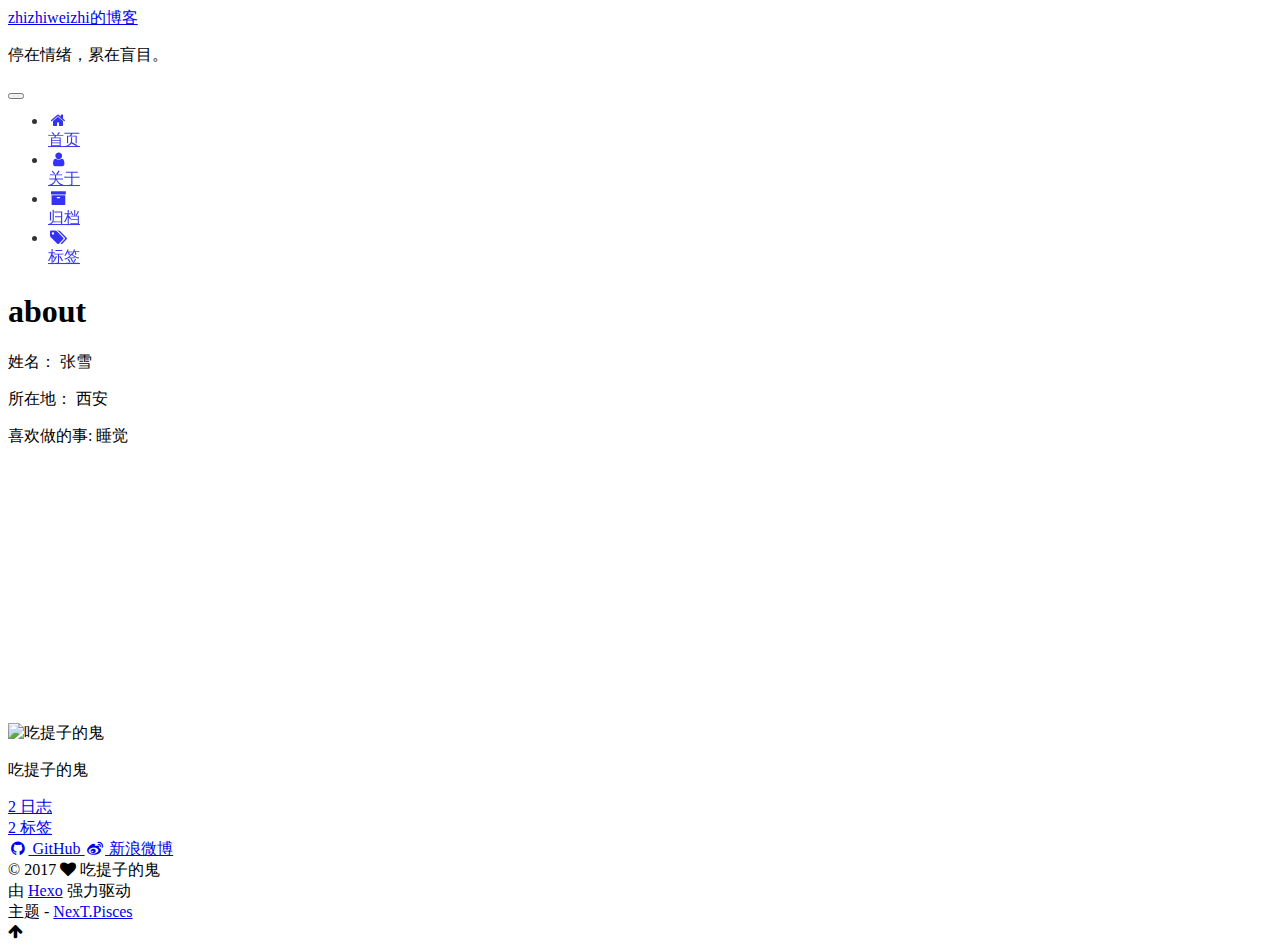
==== about/index.html @ 6535f246 "Site updated: 2017-07-16 14:58:00" ====
<!DOCTYPE html>



  


<html class="theme-next pisces use-motion" lang="zh-Hans">
<head>
  <meta charset="UTF-8"/>
<meta http-equiv="X-UA-Compatible" content="IE=edge" />
<meta name="viewport" content="width=device-width, initial-scale=1, maximum-scale=1"/>









<meta http-equiv="Cache-Control" content="no-transform" />
<meta http-equiv="Cache-Control" content="no-siteapp" />















  
  
  <link href="/lib/fancybox/source/jquery.fancybox.css?v=2.1.5" rel="stylesheet" type="text/css" />




  
  
  
  

  
    
    
  

  

  

  

  

  
    
    
    <link href="//fonts.googleapis.com/css?family=Lato:300,300italic,400,400italic,700,700italic&subset=latin,latin-ext" rel="stylesheet" type="text/css">
  






<link href="/lib/font-awesome/css/font-awesome.min.css?v=4.6.2" rel="stylesheet" type="text/css" />

<link href="/css/main.css?v=5.1.1" rel="stylesheet" type="text/css" />


  <meta name="keywords" content="Hexo, NexT" />








  <link rel="shortcut icon" type="image/x-icon" href="/favicon.ico?v=5.1.1" />






<meta name="description" content="姓名： 张雪  所在地： 西安  喜欢做的事: 睡觉">
<meta property="og:type" content="website">
<meta property="og:title" content="about">
<meta property="og:url" content="http://zhizhiweizhi.github.io/about/index.html">
<meta property="og:site_name" content="zhizhiweizhi的博客">
<meta property="og:description" content="姓名： 张雪  所在地： 西安  喜欢做的事: 睡觉">
<meta property="og:updated_time" content="2017-07-16T06:54:07.598Z">
<meta name="twitter:card" content="summary">
<meta name="twitter:title" content="about">
<meta name="twitter:description" content="姓名： 张雪  所在地： 西安  喜欢做的事: 睡觉">



<script type="text/javascript" id="hexo.configurations">
  var NexT = window.NexT || {};
  var CONFIG = {
    root: '/',
    scheme: 'Pisces',
    sidebar: {"position":"left","display":"post","offset":12,"offset_float":0,"b2t":false,"scrollpercent":false,"onmobile":false},
    fancybox: true,
    motion: true,
    duoshuo: {
      userId: '0',
      author: '博主'
    },
    algolia: {
      applicationID: '',
      apiKey: '',
      indexName: '',
      hits: {"per_page":10},
      labels: {"input_placeholder":"Search for Posts","hits_empty":"We didn't find any results for the search: ${query}","hits_stats":"${hits} results found in ${time} ms"}
    }
  };
</script>



  <link rel="canonical" href="http://zhizhiweizhi.github.io/about/"/>





  <title>about | zhizhiweizhi的博客</title>
  














</head>

<body itemscope itemtype="http://schema.org/WebPage" lang="zh-Hans">

  
  
    
  

  <div class="container sidebar-position-left page-post-detail ">
    <div class="headband"></div>

    <header id="header" class="header" itemscope itemtype="http://schema.org/WPHeader">
      <div class="header-inner"><div class="site-brand-wrapper">
  <div class="site-meta ">
    

    <div class="custom-logo-site-title">
      <a href="/"  class="brand" rel="start">
        <span class="logo-line-before"><i></i></span>
        <span class="site-title">zhizhiweizhi的博客</span>
        <span class="logo-line-after"><i></i></span>
      </a>
    </div>
      
        <p class="site-subtitle">停在情绪，累在盲目。</p>
      
  </div>

  <div class="site-nav-toggle">
    <button>
      <span class="btn-bar"></span>
      <span class="btn-bar"></span>
      <span class="btn-bar"></span>
    </button>
  </div>
</div>

<nav class="site-nav">
  

  
    <ul id="menu" class="menu">
      
        
        <li class="menu-item menu-item-home">
          <a href="/" rel="section">
            
              <i class="menu-item-icon fa fa-fw fa-home"></i> <br />
            
            首页
          </a>
        </li>
      
        
        <li class="menu-item menu-item-about">
          <a href="/about/" rel="section">
            
              <i class="menu-item-icon fa fa-fw fa-user"></i> <br />
            
            关于
          </a>
        </li>
      
        
        <li class="menu-item menu-item-archives">
          <a href="/archives/" rel="section">
            
              <i class="menu-item-icon fa fa-fw fa-archive"></i> <br />
            
            归档
          </a>
        </li>
      
        
        <li class="menu-item menu-item-tags">
          <a href="/tags/" rel="section">
            
              <i class="menu-item-icon fa fa-fw fa-tags"></i> <br />
            
            标签
          </a>
        </li>
      

      
    </ul>
  

  
</nav>



 </div>
    </header>

    <main id="main" class="main">
      <div class="main-inner">
        <div class="content-wrap">
          <div id="content" class="content">
            

  <div id="posts" class="posts-expand">
  <header class="post-header">

	<h1 class="post-title" itemprop="name headline">about</h1>



</header>

    
    
      <p> 姓名： 张雪</p>
<p> 所在地： 西安</p>
<p> 喜欢做的事: 睡觉</p>

    
  </div>


          </div>
          


          

        </div>
        
          
  
  <div class="sidebar-toggle">
    <div class="sidebar-toggle-line-wrap">
      <span class="sidebar-toggle-line sidebar-toggle-line-first"></span>
      <span class="sidebar-toggle-line sidebar-toggle-line-middle"></span>
      <span class="sidebar-toggle-line sidebar-toggle-line-last"></span>
    </div>
  </div>

  <aside id="sidebar" class="sidebar">
    
    <div class="sidebar-inner">

      

      

      <section class="site-overview sidebar-panel sidebar-panel-active">
        <div class="site-author motion-element" itemprop="author" itemscope itemtype="http://schema.org/Person">
          <img class="site-author-image" itemprop="image"
               src="http://jiangsu.china.com.cn/uploadfile/2017/0206/1486344115921124.jpg"
               alt="吃提子的鬼" />
          <p class="site-author-name" itemprop="name">吃提子的鬼</p>
           
              <p class="site-description motion-element" itemprop="description"></p>
          
        </div>
        <nav class="site-state motion-element">

          
            <div class="site-state-item site-state-posts">
              <a href="/archives/">
                <span class="site-state-item-count">2</span>
                <span class="site-state-item-name">日志</span>
              </a>
            </div>
          

          

          
            
            
            <div class="site-state-item site-state-tags">
              <a href="/categories/index.html">
                <span class="site-state-item-count">2</span>
                <span class="site-state-item-name">标签</span>
              </a>
            </div>
          

        </nav>

        

        <div class="links-of-author motion-element">
          
            
              <span class="links-of-author-item">
                <a href="https://github.com/zhizhiweizhi" target="_blank" title="GitHub">
                  
                    <i class="fa fa-fw fa-github"></i>
                  
                  GitHub
                </a>
              </span>
            
              <span class="links-of-author-item">
                <a href="http://weibo.com/5809695927" target="_blank" title="新浪微博">
                  
                    <i class="fa fa-fw fa-weibo"></i>
                  
                  新浪微博
                </a>
              </span>
            
          
        </div>

        
        

        
        

        


      </section>

      

      

    </div>
  </aside>


        
      </div>
    </main>

    <footer id="footer" class="footer">
      <div class="footer-inner">
        <div class="copyright" >
  
  &copy; 
  <span itemprop="copyrightYear">2017</span>
  <span class="with-love">
    <i class="fa fa-heart"></i>
  </span>
  <span class="author" itemprop="copyrightHolder">吃提子的鬼</span>
</div>


<div class="powered-by">
  由 <a class="theme-link" href="https://hexo.io">Hexo</a> 强力驱动
</div>

<div class="theme-info">
  主题 -
  <a class="theme-link" href="https://github.com/iissnan/hexo-theme-next">
    NexT.Pisces
  </a>
</div>


        

        
      </div>
    </footer>

    
      <div class="back-to-top">
        <i class="fa fa-arrow-up"></i>
        
      </div>
    

  </div>

  

<script type="text/javascript">
  if (Object.prototype.toString.call(window.Promise) !== '[object Function]') {
    window.Promise = null;
  }
</script>









  












  
  <script type="text/javascript" src="/lib/jquery/index.js?v=2.1.3"></script>

  
  <script type="text/javascript" src="/lib/fastclick/lib/fastclick.min.js?v=1.0.6"></script>

  
  <script type="text/javascript" src="/lib/jquery_lazyload/jquery.lazyload.js?v=1.9.7"></script>

  
  <script type="text/javascript" src="/lib/velocity/velocity.min.js?v=1.2.1"></script>

  
  <script type="text/javascript" src="/lib/velocity/velocity.ui.min.js?v=1.2.1"></script>

  
  <script type="text/javascript" src="/lib/fancybox/source/jquery.fancybox.pack.js?v=2.1.5"></script>


  


  <script type="text/javascript" src="/js/src/utils.js?v=5.1.1"></script>

  <script type="text/javascript" src="/js/src/motion.js?v=5.1.1"></script>



  
  


  <script type="text/javascript" src="/js/src/affix.js?v=5.1.1"></script>

  <script type="text/javascript" src="/js/src/schemes/pisces.js?v=5.1.1"></script>



  
    <script type="text/javascript" src="/js/src/scrollspy.js?v=5.1.1"></script>
<script type="text/javascript" src="/js/src/post-details.js?v=5.1.1"></script>

  

  


  <script type="text/javascript" src="/js/src/bootstrap.js?v=5.1.1"></script>



  


  




	





  





  






  





  

  

  

  

  

  

</body>
</html>
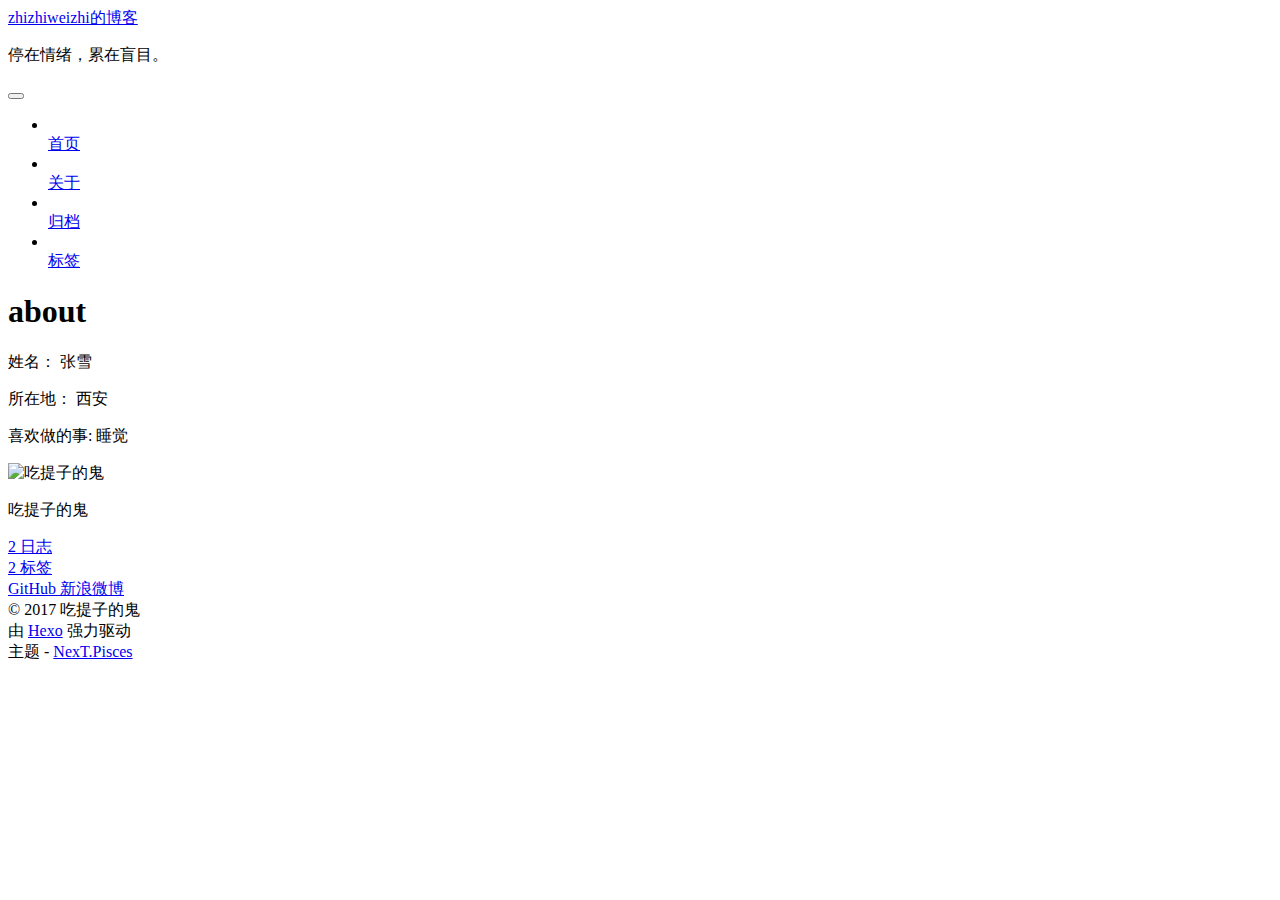
==== commit 0108696b: "Site updated: 2017-07-16 15:11:56" ====
--- a/about/index.html
+++ b/about/index.html
@@ -38,7 +38,7 @@
 
   
   
-  <link href="/lib/fancybox/source/jquery.fancybox.css?v=2.1.5" rel="stylesheet" type="text/css" />
+  <link href="/blog/lib/fancybox/source/jquery.fancybox.css?v=2.1.5" rel="stylesheet" type="text/css" />
 
 
 
@@ -72,9 +72,9 @@
 
 
 
-<link href="/lib/font-awesome/css/font-awesome.min.css?v=4.6.2" rel="stylesheet" type="text/css" />
-
-<link href="/css/main.css?v=5.1.1" rel="stylesheet" type="text/css" />
+<link href="/blog/lib/font-awesome/css/font-awesome.min.css?v=4.6.2" rel="stylesheet" type="text/css" />
+
+<link href="/blog/css/main.css?v=5.1.1" rel="stylesheet" type="text/css" />
 
 
   <meta name="keywords" content="Hexo, NexT" />
@@ -86,7 +86,7 @@
 
 
 
-  <link rel="shortcut icon" type="image/x-icon" href="/favicon.ico?v=5.1.1" />
+  <link rel="shortcut icon" type="image/x-icon" href="/blog/favicon.ico?v=5.1.1" />
 
 
 
@@ -109,7 +109,7 @@
 <script type="text/javascript" id="hexo.configurations">
   var NexT = window.NexT || {};
   var CONFIG = {
-    root: '/',
+    root: '/blog/',
     scheme: 'Pisces',
     sidebar: {"position":"left","display":"post","offset":12,"offset_float":0,"b2t":false,"scrollpercent":false,"onmobile":false},
     fancybox: true,
@@ -170,7 +170,7 @@
     
 
     <div class="custom-logo-site-title">
-      <a href="/"  class="brand" rel="start">
+      <a href="/blog/"  class="brand" rel="start">
         <span class="logo-line-before"><i></i></span>
         <span class="site-title">zhizhiweizhi的博客</span>
         <span class="logo-line-after"><i></i></span>
@@ -198,7 +198,7 @@
       
         
         <li class="menu-item menu-item-home">
-          <a href="/" rel="section">
+          <a href="/blog/" rel="section">
             
               <i class="menu-item-icon fa fa-fw fa-home"></i> <br />
             
@@ -208,7 +208,7 @@
       
         
         <li class="menu-item menu-item-about">
-          <a href="/about/" rel="section">
+          <a href="/blog/about/" rel="section">
             
               <i class="menu-item-icon fa fa-fw fa-user"></i> <br />
             
@@ -218,7 +218,7 @@
       
         
         <li class="menu-item menu-item-archives">
-          <a href="/archives/" rel="section">
+          <a href="/blog/archives/" rel="section">
             
               <i class="menu-item-icon fa fa-fw fa-archive"></i> <br />
             
@@ -228,7 +228,7 @@
       
         
         <li class="menu-item menu-item-tags">
-          <a href="/tags/" rel="section">
+          <a href="/blog/tags/" rel="section">
             
               <i class="menu-item-icon fa fa-fw fa-tags"></i> <br />
             
@@ -314,7 +314,7 @@
 
           
             <div class="site-state-item site-state-posts">
-              <a href="/archives/">
+              <a href="/blog/archives/">
                 <span class="site-state-item-count">2</span>
                 <span class="site-state-item-name">日志</span>
               </a>
@@ -327,7 +327,7 @@
             
             
             <div class="site-state-item site-state-tags">
-              <a href="/categories/index.html">
+              <a href="/blog/categories/index.html">
                 <span class="site-state-item-count">2</span>
                 <span class="site-state-item-name">标签</span>
               </a>
@@ -455,53 +455,53 @@
 
 
   
-  <script type="text/javascript" src="/lib/jquery/index.js?v=2.1.3"></script>
-
-  
-  <script type="text/javascript" src="/lib/fastclick/lib/fastclick.min.js?v=1.0.6"></script>
-
-  
-  <script type="text/javascript" src="/lib/jquery_lazyload/jquery.lazyload.js?v=1.9.7"></script>
-
-  
-  <script type="text/javascript" src="/lib/velocity/velocity.min.js?v=1.2.1"></script>
-
-  
-  <script type="text/javascript" src="/lib/velocity/velocity.ui.min.js?v=1.2.1"></script>
-
-  
-  <script type="text/javascript" src="/lib/fancybox/source/jquery.fancybox.pack.js?v=2.1.5"></script>
-
-
-  
-
-
-  <script type="text/javascript" src="/js/src/utils.js?v=5.1.1"></script>
-
-  <script type="text/javascript" src="/js/src/motion.js?v=5.1.1"></script>
-
-
-
-  
-  
-
-
-  <script type="text/javascript" src="/js/src/affix.js?v=5.1.1"></script>
-
-  <script type="text/javascript" src="/js/src/schemes/pisces.js?v=5.1.1"></script>
-
-
-
-  
-    <script type="text/javascript" src="/js/src/scrollspy.js?v=5.1.1"></script>
-<script type="text/javascript" src="/js/src/post-details.js?v=5.1.1"></script>
-
-  
-
-  
-
-
-  <script type="text/javascript" src="/js/src/bootstrap.js?v=5.1.1"></script>
+  <script type="text/javascript" src="/blog/lib/jquery/index.js?v=2.1.3"></script>
+
+  
+  <script type="text/javascript" src="/blog/lib/fastclick/lib/fastclick.min.js?v=1.0.6"></script>
+
+  
+  <script type="text/javascript" src="/blog/lib/jquery_lazyload/jquery.lazyload.js?v=1.9.7"></script>
+
+  
+  <script type="text/javascript" src="/blog/lib/velocity/velocity.min.js?v=1.2.1"></script>
+
+  
+  <script type="text/javascript" src="/blog/lib/velocity/velocity.ui.min.js?v=1.2.1"></script>
+
+  
+  <script type="text/javascript" src="/blog/lib/fancybox/source/jquery.fancybox.pack.js?v=2.1.5"></script>
+
+
+  
+
+
+  <script type="text/javascript" src="/blog/js/src/utils.js?v=5.1.1"></script>
+
+  <script type="text/javascript" src="/blog/js/src/motion.js?v=5.1.1"></script>
+
+
+
+  
+  
+
+
+  <script type="text/javascript" src="/blog/js/src/affix.js?v=5.1.1"></script>
+
+  <script type="text/javascript" src="/blog/js/src/schemes/pisces.js?v=5.1.1"></script>
+
+
+
+  
+    <script type="text/javascript" src="/blog/js/src/scrollspy.js?v=5.1.1"></script>
+<script type="text/javascript" src="/blog/js/src/post-details.js?v=5.1.1"></script>
+
+  
+
+  
+
+
+  <script type="text/javascript" src="/blog/js/src/bootstrap.js?v=5.1.1"></script>
 
 
 
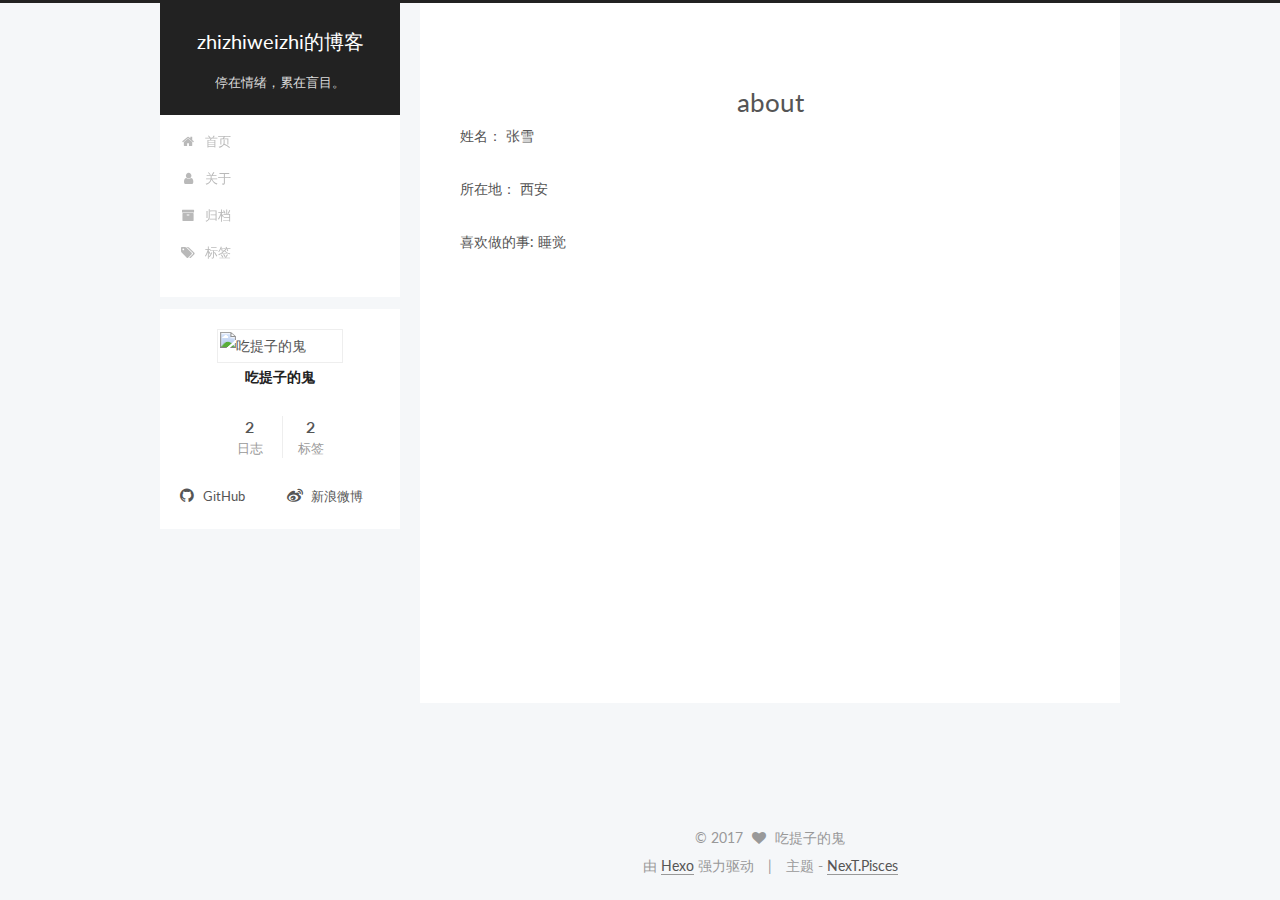
==== commit 4e3d0f28: "Site updated: 2017-07-16 17:15:08" ====
--- a/about/index.html
+++ b/about/index.html
@@ -38,7 +38,7 @@
 
   
   
-  <link href="/blog/lib/fancybox/source/jquery.fancybox.css?v=2.1.5" rel="stylesheet" type="text/css" />
+  <link href="/lib/fancybox/source/jquery.fancybox.css?v=2.1.5" rel="stylesheet" type="text/css" />
 
 
 
@@ -72,9 +72,9 @@
 
 
 
-<link href="/blog/lib/font-awesome/css/font-awesome.min.css?v=4.6.2" rel="stylesheet" type="text/css" />
-
-<link href="/blog/css/main.css?v=5.1.1" rel="stylesheet" type="text/css" />
+<link href="/lib/font-awesome/css/font-awesome.min.css?v=4.6.2" rel="stylesheet" type="text/css" />
+
+<link href="/css/main.css?v=5.1.1" rel="stylesheet" type="text/css" />
 
 
   <meta name="keywords" content="Hexo, NexT" />
@@ -86,7 +86,7 @@
 
 
 
-  <link rel="shortcut icon" type="image/x-icon" href="/blog/favicon.ico?v=5.1.1" />
+  <link rel="shortcut icon" type="image/x-icon" href="/favicon.ico?v=5.1.1" />
 
 
 
@@ -109,7 +109,7 @@
 <script type="text/javascript" id="hexo.configurations">
   var NexT = window.NexT || {};
   var CONFIG = {
-    root: '/blog/',
+    root: '/',
     scheme: 'Pisces',
     sidebar: {"position":"left","display":"post","offset":12,"offset_float":0,"b2t":false,"scrollpercent":false,"onmobile":false},
     fancybox: true,
@@ -170,7 +170,7 @@
     
 
     <div class="custom-logo-site-title">
-      <a href="/blog/"  class="brand" rel="start">
+      <a href="/"  class="brand" rel="start">
         <span class="logo-line-before"><i></i></span>
         <span class="site-title">zhizhiweizhi的博客</span>
         <span class="logo-line-after"><i></i></span>
@@ -198,7 +198,7 @@
       
         
         <li class="menu-item menu-item-home">
-          <a href="/blog/" rel="section">
+          <a href="/" rel="section">
             
               <i class="menu-item-icon fa fa-fw fa-home"></i> <br />
             
@@ -208,7 +208,7 @@
       
         
         <li class="menu-item menu-item-about">
-          <a href="/blog/about/" rel="section">
+          <a href="/about/" rel="section">
             
               <i class="menu-item-icon fa fa-fw fa-user"></i> <br />
             
@@ -218,7 +218,7 @@
       
         
         <li class="menu-item menu-item-archives">
-          <a href="/blog/archives/" rel="section">
+          <a href="/archives/" rel="section">
             
               <i class="menu-item-icon fa fa-fw fa-archive"></i> <br />
             
@@ -228,7 +228,7 @@
       
         
         <li class="menu-item menu-item-tags">
-          <a href="/blog/tags/" rel="section">
+          <a href="/tags/" rel="section">
             
               <i class="menu-item-icon fa fa-fw fa-tags"></i> <br />
             
@@ -314,7 +314,7 @@
 
           
             <div class="site-state-item site-state-posts">
-              <a href="/blog/archives/">
+              <a href="/archives/">
                 <span class="site-state-item-count">2</span>
                 <span class="site-state-item-name">日志</span>
               </a>
@@ -327,7 +327,7 @@
             
             
             <div class="site-state-item site-state-tags">
-              <a href="/blog/categories/index.html">
+              <a href="/categories/index.html">
                 <span class="site-state-item-count">2</span>
                 <span class="site-state-item-name">标签</span>
               </a>
@@ -455,53 +455,53 @@
 
 
   
-  <script type="text/javascript" src="/blog/lib/jquery/index.js?v=2.1.3"></script>
-
-  
-  <script type="text/javascript" src="/blog/lib/fastclick/lib/fastclick.min.js?v=1.0.6"></script>
-
-  
-  <script type="text/javascript" src="/blog/lib/jquery_lazyload/jquery.lazyload.js?v=1.9.7"></script>
-
-  
-  <script type="text/javascript" src="/blog/lib/velocity/velocity.min.js?v=1.2.1"></script>
-
-  
-  <script type="text/javascript" src="/blog/lib/velocity/velocity.ui.min.js?v=1.2.1"></script>
-
-  
-  <script type="text/javascript" src="/blog/lib/fancybox/source/jquery.fancybox.pack.js?v=2.1.5"></script>
-
-
-  
-
-
-  <script type="text/javascript" src="/blog/js/src/utils.js?v=5.1.1"></script>
-
-  <script type="text/javascript" src="/blog/js/src/motion.js?v=5.1.1"></script>
-
-
-
-  
-  
-
-
-  <script type="text/javascript" src="/blog/js/src/affix.js?v=5.1.1"></script>
-
-  <script type="text/javascript" src="/blog/js/src/schemes/pisces.js?v=5.1.1"></script>
-
-
-
-  
-    <script type="text/javascript" src="/blog/js/src/scrollspy.js?v=5.1.1"></script>
-<script type="text/javascript" src="/blog/js/src/post-details.js?v=5.1.1"></script>
-
-  
-
-  
-
-
-  <script type="text/javascript" src="/blog/js/src/bootstrap.js?v=5.1.1"></script>
+  <script type="text/javascript" src="/lib/jquery/index.js?v=2.1.3"></script>
+
+  
+  <script type="text/javascript" src="/lib/fastclick/lib/fastclick.min.js?v=1.0.6"></script>
+
+  
+  <script type="text/javascript" src="/lib/jquery_lazyload/jquery.lazyload.js?v=1.9.7"></script>
+
+  
+  <script type="text/javascript" src="/lib/velocity/velocity.min.js?v=1.2.1"></script>
+
+  
+  <script type="text/javascript" src="/lib/velocity/velocity.ui.min.js?v=1.2.1"></script>
+
+  
+  <script type="text/javascript" src="/lib/fancybox/source/jquery.fancybox.pack.js?v=2.1.5"></script>
+
+
+  
+
+
+  <script type="text/javascript" src="/js/src/utils.js?v=5.1.1"></script>
+
+  <script type="text/javascript" src="/js/src/motion.js?v=5.1.1"></script>
+
+
+
+  
+  
+
+
+  <script type="text/javascript" src="/js/src/affix.js?v=5.1.1"></script>
+
+  <script type="text/javascript" src="/js/src/schemes/pisces.js?v=5.1.1"></script>
+
+
+
+  
+    <script type="text/javascript" src="/js/src/scrollspy.js?v=5.1.1"></script>
+<script type="text/javascript" src="/js/src/post-details.js?v=5.1.1"></script>
+
+  
+
+  
+
+
+  <script type="text/javascript" src="/js/src/bootstrap.js?v=5.1.1"></script>
 
 
 
--- a/css/main.css
+++ b/css/main.css
@@ -0,0 +1,2843 @@
+/* normalize.css v3.0.2 | MIT License | git.io/normalize */
+html {
+  font-family: sans-serif; /* 1 */
+  -ms-text-size-adjust: 100%; /* 2 */
+  -webkit-text-size-adjust: 100%; /* 2 */
+}
+body {
+  margin: 0;
+}
+article,
+aside,
+details,
+figcaption,
+figure,
+footer,
+header,
+hgroup,
+main,
+menu,
+nav,
+section,
+summary {
+  display: block;
+}
+audio,
+canvas,
+progress,
+video {
+  display: inline-block; /* 1 */
+  vertical-align: baseline; /* 2 */
+}
+audio:not([controls]) {
+  display: none;
+  height: 0;
+}
+[hidden],
+template {
+  display: none;
+}
+a {
+  background-color: transparent;
+}
+a:active,
+a:hover {
+  outline: 0;
+}
+abbr[title] {
+  border-bottom: 1px dotted;
+}
+b,
+strong {
+  font-weight: bold;
+}
+dfn {
+  font-style: italic;
+}
+h1 {
+  font-size: 2em;
+  margin: 0.67em 0;
+}
+mark {
+  background: #ff0;
+  color: #000;
+}
+small {
+  font-size: 80%;
+}
+sub,
+sup {
+  font-size: 75%;
+  line-height: 0;
+  position: relative;
+  vertical-align: baseline;
+}
+sup {
+  top: -0.5em;
+}
+sub {
+  bottom: -0.25em;
+}
+img {
+  border: 0;
+}
+svg:not(:root) {
+  overflow: hidden;
+}
+figure {
+  margin: 1em 40px;
+}
+hr {
+  -moz-box-sizing: content-box;
+  box-sizing: content-box;
+  height: 0;
+}
+pre {
+  overflow: auto;
+}
+code,
+kbd,
+pre,
+samp {
+  font-family: monospace, monospace;
+  font-size: 1em;
+}
+button,
+input,
+optgroup,
+select,
+textarea {
+  color: inherit; /* 1 */
+  font: inherit; /* 2 */
+  margin: 0; /* 3 */
+}
+button {
+  overflow: visible;
+}
+button,
+select {
+  text-transform: none;
+}
+button,
+html input[type="button"],
+input[type="reset"],
+input[type="submit"] {
+  -webkit-appearance: button; /* 2 */
+  cursor: pointer; /* 3 */
+}
+button[disabled],
+html input[disabled] {
+  cursor: default;
+}
+button::-moz-focus-inner,
+input::-moz-focus-inner {
+  border: 0;
+  padding: 0;
+}
+input {
+  line-height: normal;
+}
+input[type="checkbox"],
+input[type="radio"] {
+  box-sizing: border-box; /* 1 */
+  padding: 0; /* 2 */
+}
+input[type="number"]::-webkit-inner-spin-button,
+input[type="number"]::-webkit-outer-spin-button {
+  height: auto;
+}
+input[type="search"] {
+  -webkit-appearance: textfield; /* 1 */
+  -moz-box-sizing: content-box;
+  -webkit-box-sizing: content-box; /* 2 */
+  box-sizing: content-box;
+}
+input[type="search"]::-webkit-search-cancel-button,
+input[type="search"]::-webkit-search-decoration {
+  -webkit-appearance: none;
+}
+fieldset {
+  border: 1px solid #c0c0c0;
+  margin: 0 2px;
+  padding: 0.35em 0.625em 0.75em;
+}
+legend {
+  border: 0; /* 1 */
+  padding: 0; /* 2 */
+}
+textarea {
+  overflow: auto;
+}
+optgroup {
+  font-weight: bold;
+}
+table {
+  border-collapse: collapse;
+  border-spacing: 0;
+}
+td,
+th {
+  padding: 0;
+}
+::selection {
+  background: #262a30;
+  color: #fff;
+}
+body {
+  position: relative;
+  font-family: 'Lato', "PingFang SC", "Microsoft YaHei", sans-serif;
+  font-size: 14px;
+  line-height: 2;
+  color: #555;
+  background: #f5f7f9;
+}
+@media (max-width: 767px) {
+  body {
+    padding-right: 0 !important;
+  }
+}
+@media (min-width: 768px) and (max-width: 991px) {
+  body {
+    padding-right: 0 !important;
+  }
+}
+@media (min-width: 1600px) {
+  body {
+    font-size: 16px;
+  }
+}
+h1,
+h2,
+h3,
+h4,
+h5,
+h6 {
+  margin: 0;
+  padding: 0;
+  font-weight: bold;
+  line-height: 1.5;
+  font-family: 'Lato', "PingFang SC", "Microsoft YaHei", sans-serif;
+}
+h2,
+h3,
+h4,
+h5,
+h6 {
+  margin: 20px 0 15px;
+}
+h1 {
+  font-size: 22px;
+}
+@media (max-width: 767px) {
+  h1 {
+    font-size: 18px;
+  }
+}
+h2 {
+  font-size: 20px;
+}
+@media (max-width: 767px) {
+  h2 {
+    font-size: 16px;
+  }
+}
+h3 {
+  font-size: 18px;
+}
+@media (max-width: 767px) {
+  h3 {
+    font-size: 14px;
+  }
+}
+h4 {
+  font-size: 16px;
+}
+@media (max-width: 767px) {
+  h4 {
+    font-size: 12px;
+  }
+}
+h5 {
+  font-size: 14px;
+}
+@media (max-width: 767px) {
+  h5 {
+    font-size: 10px;
+  }
+}
+h6 {
+  font-size: 12px;
+}
+@media (max-width: 767px) {
+  h6 {
+    font-size: 8px;
+  }
+}
+p {
+  margin: 0 0 25px 0;
+}
+a {
+  color: #555;
+  text-decoration: none;
+  border-bottom: 1px solid #999;
+  word-wrap: break-word;
+}
+a:hover {
+  color: #222;
+  border-bottom-color: #222;
+}
+blockquote {
+  margin: 0;
+  padding: 0;
+}
+img {
+  display: block;
+  margin: auto;
+  max-width: 100%;
+  height: auto;
+}
+hr {
+  margin: 40px 0;
+  height: 3px;
+  border: none;
+  background-color: #ddd;
+  background-image: repeating-linear-gradient(-45deg, #fff, #fff 4px, transparent 4px, transparent 8px);
+}
+blockquote {
+  padding: 0 15px;
+  color: #666;
+  border-left: 4px solid #ddd;
+}
+blockquote cite::before {
+  content: "-";
+  padding: 0 5px;
+}
+dt {
+  font-weight: 700;
+}
+dd {
+  margin: 0;
+  padding: 0;
+}
+.text-left {
+  text-align: left;
+}
+.text-center {
+  text-align: center;
+}
+.text-right {
+  text-align: right;
+}
+.text-justify {
+  text-align: justify;
+}
+.text-nowrap {
+  white-space: nowrap;
+}
+.text-lowercase {
+  text-transform: lowercase;
+}
+.text-uppercase {
+  text-transform: uppercase;
+}
+.text-capitalize {
+  text-transform: capitalize;
+}
+.center-block {
+  display: block;
+  margin-left: auto;
+  margin-right: auto;
+}
+.clearfix:before,
+.clearfix:after {
+  content: " ";
+  display: table;
+}
+.clearfix:after {
+  clear: both;
+}
+.pullquote {
+  width: 45%;
+}
+.pullquote.left {
+  float: left;
+  margin-left: 5px;
+  margin-right: 10px;
+}
+.pullquote.right {
+  float: right;
+  margin-left: 10px;
+  margin-right: 5px;
+}
+.affix.affix.affix {
+  position: fixed;
+}
+.translation {
+  margin-top: -20px;
+  font-size: 14px;
+  color: #999;
+}
+.scrollbar-measure {
+  width: 100px;
+  height: 100px;
+  overflow: scroll;
+  position: absolute;
+  top: -9999px;
+}
+.use-motion .motion-element {
+  opacity: 0;
+}
+table {
+  margin: 20px 0;
+  width: 100%;
+  border-collapse: collapse;
+  border-spacing: 0;
+  border: 1px solid #ddd;
+  font-size: 14px;
+  table-layout: fixed;
+  word-wrap: break-all;
+}
+table>tbody>tr:nth-of-type(odd) {
+  background-color: #f9f9f9;
+}
+table>tbody>tr:hover {
+  background-color: #f5f5f5;
+}
+caption,
+th,
+td {
+  padding: 8px;
+  text-align: left;
+  vertical-align: middle;
+  font-weight: normal;
+}
+th,
+td {
+  border-bottom: 3px solid #ddd;
+  border-right: 1px solid #eee;
+}
+th {
+  padding-bottom: 10px;
+  font-weight: 700;
+}
+td {
+  border-bottom-width: 1px;
+}
+html,
+body {
+  height: 100%;
+}
+.container {
+  position: relative;
+  min-height: 100%;
+}
+.header-inner {
+  margin: 0 auto;
+  padding: 100px 0 70px;
+  width: 700px;
+}
+@media (min-width: 1600px) {
+  .container .header-inner {
+    width: 900px;
+  }
+}
+.main {
+  padding-bottom: 150px;
+}
+.main-inner {
+  margin: 0 auto;
+  width: 700px;
+}
+@media (min-width: 1600px) {
+  .container .main-inner {
+    width: 900px;
+  }
+}
+.footer {
+  position: absolute;
+  left: 0;
+  bottom: 0;
+  width: 100%;
+  min-height: 50px;
+}
+.footer-inner {
+  box-sizing: border-box;
+  margin: 20px auto;
+  width: 700px;
+}
+@media (min-width: 1600px) {
+  .container .footer-inner {
+    width: 900px;
+  }
+}
+pre,
+.highlight {
+  overflow: auto;
+  margin: 20px 0;
+  padding: 0;
+  font-size: 13px;
+  color: #4d4d4c;
+  background: #f7f7f7;
+  line-height: 1.6;
+}
+pre,
+code {
+  font-family: consolas, Menlo, "PingFang SC", "Microsoft YaHei", monospace;
+}
+code {
+  padding: 2px 4px;
+  word-wrap: break-word;
+  color: #555;
+  background: #eee;
+  border-radius: 3px;
+  font-size: 13px;
+}
+pre code {
+  padding: 0;
+  color: #4d4d4c;
+  background: none;
+  text-shadow: none;
+}
+.highlight {
+  border-radius: 1px;
+}
+.highlight pre {
+  border: none;
+  margin: 0;
+  padding: 10px 0;
+}
+.highlight table {
+  margin: 0;
+  width: auto;
+  border: none;
+}
+.highlight td {
+  border: none;
+  padding: 0;
+}
+.highlight figcaption {
+  font-size: 1em;
+  color: #4d4d4c;
+  line-height: 1em;
+  margin-bottom: 1em;
+}
+.highlight figcaption:before,
+.highlight figcaption:after {
+  content: " ";
+  display: table;
+}
+.highlight figcaption:after {
+  clear: both;
+}
+.highlight figcaption a {
+  float: right;
+  color: #4d4d4c;
+}
+.highlight figcaption a:hover {
+  border-bottom-color: #4d4d4c;
+}
+.highlight .gutter pre {
+  padding-left: 10px;
+  padding-right: 10px;
+  color: #869194;
+  text-align: right;
+  background-color: #eff2f3;
+}
+.highlight .code pre {
+  width: 100%;
+  padding-left: 10px;
+  padding-right: 10px;
+  background-color: #f7f7f7;
+}
+.highlight .line {
+  height: 20px;
+}
+.gutter {
+  -webkit-user-select: none;
+  -moz-user-select: none;
+  -ms-user-select: none;
+  user-select: none;
+}
+.gist table {
+  width: auto;
+}
+.gist table td {
+  border: none;
+}
+pre .deletion {
+  background: #fdd;
+}
+pre .addition {
+  background: #dfd;
+}
+pre .meta {
+  color: #8959a8;
+}
+pre .comment {
+  color: #8e908c;
+}
+pre .variable,
+pre .attribute,
+pre .tag,
+pre .regexp,
+pre .ruby .constant,
+pre .xml .tag .title,
+pre .xml .pi,
+pre .xml .doctype,
+pre .html .doctype,
+pre .css .id,
+pre .css .class,
+pre .css .pseudo {
+  color: #c82829;
+}
+pre .number,
+pre .preprocessor,
+pre .built_in,
+pre .literal,
+pre .params,
+pre .constant,
+pre .command {
+  color: #f5871f;
+}
+pre .ruby .class .title,
+pre .css .rules .attribute,
+pre .string,
+pre .value,
+pre .inheritance,
+pre .header,
+pre .ruby .symbol,
+pre .xml .cdata,
+pre .special,
+pre .number,
+pre .formula {
+  color: #718c00;
+}
+pre .title,
+pre .css .hexcolor {
+  color: #3e999f;
+}
+pre .function,
+pre .python .decorator,
+pre .python .title,
+pre .ruby .function .title,
+pre .ruby .title .keyword,
+pre .perl .sub,
+pre .javascript .title,
+pre .coffeescript .title {
+  color: #4271ae;
+}
+pre .keyword,
+pre .javascript .function {
+  color: #8959a8;
+}
+.full-image.full-image.full-image {
+  border: none;
+  max-width: 100%;
+  width: auto;
+  margin: 20px auto;
+}
+@media (min-width: 992px) {
+  .full-image.full-image.full-image {
+    max-width: none;
+    width: 118%;
+    margin: 0 -9%;
+  }
+}
+.blockquote-center,
+.page-home .post-type-quote blockquote,
+.page-post-detail .post-type-quote blockquote {
+  position: relative;
+  margin: 40px 0;
+  padding: 0;
+  border-left: none;
+  text-align: center;
+}
+.blockquote-center::before,
+.page-home .post-type-quote blockquote::before,
+.page-post-detail .post-type-quote blockquote::before,
+.blockquote-center::after,
+.page-home .post-type-quote blockquote::after,
+.page-post-detail .post-type-quote blockquote::after {
+  position: absolute;
+  content: ' ';
+  display: block;
+  width: 100%;
+  height: 24px;
+  opacity: 0.2;
+  background-repeat: no-repeat;
+  background-position: 0 -6px;
+  background-size: 22px 22px;
+}
+.blockquote-center::before,
+.page-home .post-type-quote blockquote::before,
+.page-post-detail .post-type-quote blockquote::before {
+  top: -20px;
+  background-image: url("../images/quote-l.svg");
+  border-top: 1px solid #ccc;
+}
+.blockquote-center::after,
+.page-home .post-type-quote blockquote::after,
+.page-post-detail .post-type-quote blockquote::after {
+  bottom: -20px;
+  background-image: url("../images/quote-r.svg");
+  border-bottom: 1px solid #ccc;
+  background-position: 100% 8px;
+}
+.blockquote-center p,
+.page-home .post-type-quote blockquote p,
+.page-post-detail .post-type-quote blockquote p,
+.blockquote-center div,
+.page-home .post-type-quote blockquote div,
+.page-post-detail .post-type-quote blockquote div {
+  text-align: center;
+}
+.post .post-body .group-picture img {
+  box-sizing: border-box;
+  padding: 0 3px;
+  border: none;
+}
+.post .group-picture-row {
+  overflow: hidden;
+  margin-top: 6px;
+}
+.post .group-picture-row:first-child {
+  margin-top: 0;
+}
+.post .group-picture-column {
+  float: left;
+}
+.page-post-detail .post-body .group-picture-column {
+  float: none;
+  margin-top: 10px;
+  width: auto !important;
+}
+.page-post-detail .post-body .group-picture-column img {
+  margin: 0 auto;
+}
+.page-archive .group-picture-container {
+  overflow: hidden;
+}
+.page-archive .group-picture-row {
+  float: left;
+}
+.page-archive .group-picture-row:first-child {
+  margin-top: 6px;
+}
+.page-archive .group-picture-column {
+  max-width: 150px;
+  max-height: 150px;
+}
+.note {
+  padding: 20px;
+  margin: 20px 0;
+  border: 1px solid #eee;
+  border-left-width: 5px;
+  border-radius: 3px;
+}
+.note h2,
+.note h3,
+.note h4,
+.note h5,
+.note h6 {
+  margin-top: 0;
+  margin-bottom: 5px;
+  padding-top: 0 !important;
+}
+.note p:last-child {
+  margin-bottom: 0;
+}
+.note code {
+  border-radius: 3px;
+}
+.note+.note {
+  margin-top: -5px;
+}
+.default {
+  border-left-color: #777;
+}
+.default h2,
+.default h3,
+.default h4,
+.default h5,
+.default h6 {
+  color: #777;
+}
+.primary {
+  border-left-color: #428bca;
+}
+.primary h2,
+.primary h3,
+.primary h4,
+.primary h5,
+.primary h6 {
+  color: #428bca;
+}
+.success {
+  border-left-color: #5cb85c;
+}
+.success h2,
+.success h3,
+.success h4,
+.success h5,
+.success h6 {
+  color: #5cb85c;
+}
+.danger {
+  border-left-color: #d9534f;
+}
+.danger h2,
+.danger h3,
+.danger h4,
+.danger h5,
+.danger h6 {
+  color: #d9534f;
+}
+.warning {
+  border-left-color: #f0ad4e;
+}
+.warning h2,
+.warning h3,
+.warning h4,
+.warning h5,
+.warning h6 {
+  color: #f0ad4e;
+}
+.info {
+  border-left-color: #5bc0de;
+}
+.info h2,
+.info h3,
+.info h4,
+.info h5,
+.info h6 {
+  color: #5bc0de;
+}
+.btn {
+  display: inline-block;
+  padding: 0 20px;
+  font-size: 14px;
+  color: #fff;
+  background: #222;
+  border: 2px solid #555;
+  text-decoration: none;
+  border-radius: 0;
+  transition-property: background-color;
+  transition-duration: 0.2s;
+  transition-timing-function: ease-in-out;
+  transition-delay: 0s;
+}
+.btn:hover,
+.post-button .btn:hover {
+  border-color: #222;
+  color: #fff;
+  background: #222;
+}
+.btn-bar {
+  display: block;
+  width: 22px;
+  height: 2px;
+  background: #555;
+  border-radius: 1px;
+}
+.btn-bar+.btn-bar {
+  margin-top: 4px;
+}
+.pagination {
+  margin: 120px 0 40px;
+  text-align: center;
+  border-top: 1px solid #eee;
+}
+.page-number-basic,
+.pagination .prev,
+.pagination .next,
+.pagination .page-number,
+.pagination .space {
+  display: inline-block;
+  position: relative;
+  top: -1px;
+  margin: 0 10px;
+  padding: 0 10px;
+  line-height: 30px;
+}
+@media (max-width: 767px) {
+  .page-number-basic,
+  .pagination .prev,
+  .pagination .next,
+  .pagination .page-number,
+  .pagination .space {
+    margin: 0 5px;
+  }
+}
+.pagination .prev,
+.pagination .next,
+.pagination .page-number {
+  border-bottom: 0;
+  border-top: 1px solid #eee;
+  transition-property: border-color;
+  transition-duration: 0.2s;
+  transition-timing-function: ease-in-out;
+  transition-delay: 0s;
+}
+.pagination .prev:hover,
+.pagination .next:hover,
+.pagination .page-number:hover {
+  border-top-color: #222;
+}
+.pagination .space {
+  padding: 0;
+  margin: 0;
+}
+.pagination .prev {
+  margin-left: 0;
+}
+.pagination .next {
+  margin-right: 0;
+}
+.pagination .page-number.current {
+  color: #fff;
+  background: #ccc;
+  border-top-color: #ccc;
+}
+@media (max-width: 767px) {
+  .pagination {
+    border-top: none;
+  }
+  .pagination .prev,
+  .pagination .next,
+  .pagination .page-number {
+    margin-bottom: 10px;
+    border-top: 0;
+    border-bottom: 1px solid #eee;
+  }
+  .pagination .prev:hover,
+  .pagination .next:hover,
+  .pagination .page-number:hover {
+    border-bottom-color: #222;
+  }
+}
+.comments {
+  margin: 60px 20px 0;
+}
+.tag-cloud {
+  text-align: center;
+}
+.tag-cloud a {
+  display: inline-block;
+  margin: 10px;
+}
+.back-to-top {
+  box-sizing: border-box;
+  position: fixed;
+  bottom: -100px;
+  right: 30px;
+  z-index: 1050;
+  padding: 0 6px;
+  width: 24px;
+  background: #222;
+  font-size: 12px;
+  opacity: 0.6;
+  color: #fff;
+  cursor: pointer;
+  text-align: center;
+  -webkit-transform: translateZ(0);
+  transition-property: bottom;
+  transition-duration: 0.2s;
+  transition-timing-function: ease-in-out;
+  transition-delay: 0s;
+}
+@media (min-width: 768px) and (max-width: 991px) {
+  .back-to-top {
+    display: none !important;
+  }
+}
+@media (max-width: 767px) {
+  .back-to-top {
+    display: none !important;
+  }
+}
+.back-to-top.back-to-top-on {
+  bottom: 30px;
+}
+.header {
+  background: transparent;
+}
+.header-inner {
+  position: relative;
+}
+.headband {
+  height: 3px;
+  background: #222;
+}
+.site-meta {
+  margin: 0;
+  text-align: center;
+}
+@media (max-width: 767px) {
+  .site-meta {
+    text-align: center;
+  }
+}
+.brand {
+  position: relative;
+  display: inline-block;
+  padding: 0 40px;
+  color: #fff;
+  background: #222;
+  border-bottom: none;
+}
+.brand:hover {
+  color: #fff;
+}
+.logo {
+  display: inline-block;
+  margin-right: 5px;
+  line-height: 36px;
+  vertical-align: top;
+}
+.site-title {
+  display: inline-block;
+  vertical-align: top;
+  line-height: 36px;
+  font-size: 20px;
+  font-weight: normal;
+  font-family: 'Lato', "PingFang SC", "Microsoft YaHei", sans-serif;
+}
+.site-subtitle {
+  margin-top: 10px;
+  font-size: 13px;
+  color: #ddd;
+}
+.use-motion .brand {
+  opacity: 0;
+}
+.use-motion .logo,
+.use-motion .site-title,
+.use-motion .site-subtitle {
+  opacity: 0;
+  position: relative;
+  top: -10px;
+}
+.site-nav-toggle {
+  display: none;
+  position: absolute;
+  top: 10px;
+  left: 10px;
+}
+@media (max-width: 767px) {
+  .site-nav-toggle {
+    display: block;
+  }
+}
+.site-nav-toggle button {
+  margin-top: 2px;
+  padding: 9px 10px;
+  background: transparent;
+  border: none;
+}
+@media (max-width: 767px) {
+  .site-nav {
+    display: none;
+    margin: 0 -10px;
+    padding: 0 10px;
+    clear: both;
+    border-top: 1px solid #ddd;
+  }
+}
+@media (min-width: 768px) and (max-width: 991px) {
+  .site-nav {
+    display: block !important;
+  }
+}
+@media (min-width: 992px) {
+  .site-nav {
+    display: block !important;
+  }
+}
+.menu {
+  margin-top: 20px;
+  padding-left: 0;
+  text-align: center;
+}
+.menu .menu-item {
+  display: inline-block;
+  margin: 0 10px;
+  list-style: none;
+}
+@media screen and (max-width: 767px) {
+  .menu .menu-item {
+    margin-top: 10px;
+  }
+}
+.menu .menu-item a {
+  display: block;
+  font-size: 13px;
+  line-height: inherit;
+  border-bottom: 1px solid transparent;
+  transition-property: border-color;
+  transition-duration: 0.2s;
+  transition-timing-function: ease-in-out;
+  transition-delay: 0s;
+}
+.menu .menu-item a:hover,
+.menu-item-active a {
+  border-bottom-color: #222;
+}
+.menu .menu-item .fa {
+  margin-right: 5px;
+}
+.use-motion .menu-item {
+  opacity: 0;
+}
+.post-body {
+  font-family: 'Lato', "PingFang SC", "Microsoft YaHei", sans-serif;
+}
+@media (max-width: 767px) {
+  .post-body {
+    word-break: break-word;
+  }
+}
+.post-body .fancybox img {
+  display: block !important;
+  margin: 0 auto;
+  cursor: pointer;
+  cursor: zoom-in;
+  cursor: -webkit-zoom-in;
+}
+.post-body .image-caption,
+.post-body .figure .caption {
+  margin: 10px auto 15px;
+  text-align: center;
+  font-size: 14px;
+  color: #999;
+  font-weight: bold;
+  line-height: 1;
+}
+.post-sticky-flag {
+  display: inline-block;
+  font-size: 16px;
+  -ms-transform: rotate(30deg);
+  -webkit-transform: rotate(30deg);
+  -moz-transform: rotate(30deg);
+  -ms-transform: rotate(30deg);
+  -o-transform: rotate(30deg);
+  transform: rotate(30deg);
+}
+.posts-expand {
+  padding-top: 40px;
+}
+@media (max-width: 767px) {
+  .posts-expand {
+    margin: 0 20px;
+  }
+  .post-body pre {
+    padding: 10px;
+  }
+  .post-body pre .gutter pre {
+    padding-right: 10px;
+  }
+  .post-body .highlight {
+    margin-left: 0px;
+    margin-right: 0px;
+    padding: 0;
+  }
+  .post-body .highlight .gutter pre {
+    padding-right: 10px;
+  }
+}
+@media (min-width: 992px) {
+  .posts-expand .post-body {
+    text-align: justify;
+  }
+}
+.posts-expand .post-body h2,
+.posts-expand .post-body h3,
+.posts-expand .post-body h4,
+.posts-expand .post-body h5,
+.posts-expand .post-body h6 {
+  padding-top: 10px;
+}
+.posts-expand .post-body h2 .header-anchor,
+.posts-expand .post-body h3 .header-anchor,
+.posts-expand .post-body h4 .header-anchor,
+.posts-expand .post-body h5 .header-anchor,
+.posts-expand .post-body h6 .header-anchor {
+  float: right;
+  margin-left: 10px;
+  color: #ccc;
+  border-bottom-style: none;
+  visibility: hidden;
+}
+.posts-expand .post-body h2 .header-anchor:hover,
+.posts-expand .post-body h3 .header-anchor:hover,
+.posts-expand .post-body h4 .header-anchor:hover,
+.posts-expand .post-body h5 .header-anchor:hover,
+.posts-expand .post-body h6 .header-anchor:hover {
+  color: inherit;
+}
+.posts-expand .post-body h2:hover .header-anchor,
+.posts-expand .post-body h3:hover .header-anchor,
+.posts-expand .post-body h4:hover .header-anchor,
+.posts-expand .post-body h5:hover .header-anchor,
+.posts-expand .post-body h6:hover .header-anchor {
+  visibility: visible;
+}
+.posts-expand .post-body ul li {
+  list-style: circle;
+}
+.posts-expand .post-body img {
+  box-sizing: border-box;
+  margin: auto;
+  padding: 3px;
+  border: 1px solid #ddd;
+}
+.posts-expand .fancybox img {
+  margin: 0 auto;
+}
+@media (max-width: 767px) {
+  .posts-collapse {
+    margin: 0 20px;
+  }
+  .posts-collapse .post-title,
+  .posts-collapse .post-meta {
+    display: block;
+    width: auto;
+    text-align: left;
+  }
+}
+.posts-collapse {
+  position: relative;
+  z-index: 1010;
+  margin-left: 55px;
+}
+.posts-collapse::after {
+  content: " ";
+  position: absolute;
+  top: 20px;
+  left: 0;
+  margin-left: -2px;
+  width: 4px;
+  height: 100%;
+  background: #f5f5f5;
+  z-index: -1;
+}
+@media (max-width: 767px) {
+  .posts-collapse {
+    margin: 0 20px;
+  }
+}
+.posts-collapse .collection-title {
+  position: relative;
+  margin: 60px 0;
+}
+.posts-collapse .collection-title h1,
+.posts-collapse .collection-title h2 {
+  margin-left: 20px;
+}
+.posts-collapse .collection-title small {
+  color: #bbb;
+  margin-left: 5px;
+}
+.posts-collapse .collection-title::before {
+  content: " ";
+  position: absolute;
+  left: 0;
+  top: 50%;
+  margin-left: -4px;
+  margin-top: -4px;
+  width: 8px;
+  height: 8px;
+  background: #bbb;
+  border-radius: 50%;
+}
+.posts-collapse .post {
+  margin: 30px 0;
+}
+.posts-collapse .post-header {
+  position: relative;
+  transition-duration: 0.2s;
+  transition-timing-function: ease-in-out;
+  transition-delay: 0s;
+  transition-property: border;
+  border-bottom: 1px dashed #ccc;
+}
+.posts-collapse .post-header::before {
+  content: " ";
+  position: absolute;
+  left: 0;
+  top: 12px;
+  width: 6px;
+  height: 6px;
+  margin-left: -4px;
+  background: #bbb;
+  border-radius: 50%;
+  border: 1px solid #fff;
+  transition-duration: 0.2s;
+  transition-timing-function: ease-in-out;
+  transition-delay: 0s;
+  transition-property: background;
+}
+.posts-collapse .post-header:hover {
+  border-bottom-color: #666;
+}
+.posts-collapse .post-header:hover::before {
+  background: #222;
+}
+.posts-collapse .post-meta {
+  position: absolute;
+  font-size: 12px;
+  left: 20px;
+  top: 5px;
+}
+.posts-collapse .post-comments-count {
+  display: none;
+}
+.posts-collapse .post-title {
+  margin-left: 60px;
+  font-size: 16px;
+  font-weight: normal;
+  line-height: inherit;
+}
+.posts-collapse .post-title::after {
+  margin-left: 3px;
+  opacity: 0.6;
+}
+.posts-collapse .post-title a {
+  color: #666;
+  border-bottom: none;
+}
+.page-home .post-type-quote .post-header,
+.page-post-detail .post-type-quote .post-header,
+.page-home .post-type-quote .post-tags,
+.page-post-detail .post-type-quote .post-tags {
+  display: none;
+}
+.posts-expand .post-title {
+  font-size: 26px;
+  text-align: center;
+  word-break: break-word;
+  font-weight: 400;
+}
+@media (max-width: 767px) {
+  .posts-expand .post-title {
+    font-size: 22px;
+  }
+}
+.posts-expand .post-title-link {
+  display: inline-block;
+  position: relative;
+  color: #555;
+  border-bottom: none;
+  line-height: 1.2;
+  vertical-align: top;
+}
+.posts-expand .post-title-link::before {
+  content: "";
+  position: absolute;
+  width: 100%;
+  height: 2px;
+  bottom: 0;
+  left: 0;
+  background-color: #000;
+  visibility: hidden;
+  -webkit-transform: scaleX(0);
+  -moz-transform: scaleX(0);
+  -ms-transform: scaleX(0);
+  -o-transform: scaleX(0);
+  transform: scaleX(0);
+  transition-duration: 0.2s;
+  transition-timing-function: ease-in-out;
+  transition-delay: 0s;
+}
+.posts-expand .post-title-link:hover::before {
+  visibility: visible;
+  -webkit-transform: scaleX(1);
+  -moz-transform: scaleX(1);
+  -ms-transform: scaleX(1);
+  -o-transform: scaleX(1);
+  transform: scaleX(1);
+}
+.posts-expand .post-title-link .fa {
+  font-size: 16px;
+}
+.posts-expand .post-meta {
+  margin: 3px 0 60px 0;
+  color: #999;
+  font-family: 'Lato', "PingFang SC", "Microsoft YaHei", sans-serif;
+  font-size: 12px;
+  text-align: center;
+}
+.posts-expand .post-meta .post-category-list {
+  display: inline-block;
+  margin: 0;
+  padding: 3px;
+}
+.posts-expand .post-meta .post-category-list-link {
+  color: #999;
+}
+.posts-expand .post-meta .post-description {
+  font-size: 14px;
+  margin-top: 2px;
+}
+.post-wordcount {
+  display: inline-block;
+}
+.post-meta-divider {
+  margin: 0 0.5em;
+}
+.post-meta-item-icon {
+  margin-right: 3px;
+}
+@media (min-width: 768px) and (max-width: 991px) {
+  .post-meta-item-icon {
+    display: inline-block;
+  }
+}
+@media (max-width: 767px) {
+  .post-meta-item-icon {
+    display: inline-block;
+  }
+}
+@media (min-width: 768px) and (max-width: 991px) {
+  .post-meta-item-text {
+    display: none;
+  }
+}
+@media (max-width: 767px) {
+  .post-meta-item-text {
+    display: none;
+  }
+}
+@media (max-width: 767px) {
+  .posts-expand .post-comments-count {
+    display: none;
+  }
+}
+.post-button {
+  margin-top: 50px;
+}
+.post-button .btn {
+  color: #555;
+  font-size: 14px;
+  background: #fff;
+  border-radius: 2px;
+  line-height: 2;
+  margin: 0 4px 8px 4px;
+}
+.post-button .fa-fw {
+  width: 1.285714285714286em;
+  text-align: left;
+}
+.posts-expand .post-tags {
+  margin-top: 40px;
+  text-align: center;
+}
+.posts-expand .post-tags a {
+  display: inline-block;
+  margin-right: 10px;
+  font-size: 13px;
+}
+.post-nav {
+  display: table;
+  margin-top: 15px;
+  width: 100%;
+  border-top: 1px solid #eee;
+}
+.post-nav-divider {
+  display: table-cell;
+  width: 10%;
+}
+.post-nav-item {
+  display: table-cell;
+  padding: 10px 0 0 0;
+  width: 45%;
+  vertical-align: top;
+}
+.post-nav-item a {
+  position: relative;
+  display: block;
+  line-height: 25px;
+  font-size: 14px;
+  color: #555;
+  border-bottom: none;
+}
+.post-nav-item a:hover {
+  color: #222;
+  border-bottom: none;
+}
+.post-nav-item a:active {
+  top: 2px;
+}
+.post-nav-item .fa {
+  position: absolute;
+  top: 8px;
+  left: 0;
+  font-size: 12px;
+}
+.post-nav-next a {
+  padding-left: 15px;
+}
+.post-nav-prev {
+  text-align: right;
+}
+.post-nav-prev a {
+  padding-right: 15px;
+}
+.post-nav-prev .fa {
+  right: 0;
+  left: auto;
+}
+.posts-expand .post-eof {
+  display: block;
+  margin: 80px auto 60px;
+  width: 8%;
+  height: 1px;
+  background: #ccc;
+  text-align: center;
+}
+.post:last-child .post-eof.post-eof.post-eof {
+  display: none;
+}
+.post-gallery {
+  display: table;
+  table-layout: fixed;
+  width: 100%;
+  border-collapse: separate;
+}
+.post-gallery-row {
+  display: table-row;
+}
+.post-gallery .post-gallery-img {
+  display: table-cell;
+  text-align: center;
+  vertical-align: middle;
+  border: none;
+}
+.post-gallery .post-gallery-img img {
+  max-width: 100%;
+  max-height: 100%;
+  border: none;
+}
+.fancybox-close,
+.fancybox-close:hover {
+  border: none;
+}
+.sidebar {
+  position: fixed;
+  right: 0;
+  top: 0;
+  bottom: 0;
+  width: 0;
+  z-index: 1040;
+  box-shadow: inset 0 2px 6px #000;
+  background: #222;
+  -webkit-transform: translateZ(0);
+}
+.sidebar a {
+  color: #999;
+  border-bottom-color: #555;
+}
+.sidebar a:hover {
+  color: #eee;
+}
+@media (min-width: 768px) and (max-width: 991px) {
+  .sidebar {
+    display: none !important;
+  }
+}
+@media (max-width: 767px) {
+  .sidebar {
+    display: none !important;
+  }
+}
+.sidebar-inner {
+  position: relative;
+  padding: 20px 10px;
+  color: #999;
+  text-align: center;
+}
+.sidebar-toggle {
+  position: fixed;
+  right: 30px;
+  bottom: 45px;
+  width: 14px;
+  height: 14px;
+  padding: 5px;
+  background: #222;
+  line-height: 0;
+  z-index: 1050;
+  cursor: pointer;
+  -webkit-transform: translateZ(0);
+}
+@media (min-width: 768px) and (max-width: 991px) {
+  .sidebar-toggle {
+    display: none !important;
+  }
+}
+@media (max-width: 767px) {
+  .sidebar-toggle {
+    display: none !important;
+  }
+}
+.sidebar-toggle-line {
+  position: relative;
+  display: inline-block;
+  vertical-align: top;
+  height: 2px;
+  width: 100%;
+  background: #fff;
+  margin-top: 3px;
+}
+.sidebar-toggle-line:first-child {
+  margin-top: 0;
+}
+.site-author-image {
+  display: block;
+  margin: 0 auto;
+  padding: 2px;
+  max-width: 120px;
+  height: auto;
+  border: 1px solid #eee;
+}
+.site-author-name {
+  margin: 0;
+  text-align: center;
+  color: #222;
+  font-weight: 600;
+}
+.site-description {
+  margin-top: 0;
+  text-align: center;
+  font-size: 13px;
+  color: #999;
+}
+.site-state {
+  overflow: hidden;
+  line-height: 1.4;
+  white-space: nowrap;
+  text-align: center;
+}
+.site-state-item {
+  display: inline-block;
+  padding: 0 15px;
+  border-left: 1px solid #eee;
+}
+.site-state-item:first-child {
+  border-left: none;
+}
+.site-state-item a {
+  border-bottom: none;
+}
+.site-state-item-count {
+  display: block;
+  text-align: center;
+  color: inherit;
+  font-weight: 600;
+  font-size: 16px;
+}
+.site-state-item-name {
+  font-size: 13px;
+  color: #999;
+}
+.feed-link {
+  margin-top: 20px;
+}
+.feed-link a {
+  display: inline-block;
+  padding: 0 15px;
+  color: #fc6423;
+  border: 1px solid #fc6423;
+  border-radius: 4px;
+}
+.feed-link a i {
+  color: #fc6423;
+  font-size: 14px;
+}
+.feed-link a:hover {
+  color: #fff;
+  background: #fc6423;
+}
+.feed-link a:hover i {
+  color: #fff;
+}
+.links-of-author {
+  margin-top: 20px;
+}
+.links-of-author a {
+  display: inline-block;
+  vertical-align: middle;
+  margin-right: 10px;
+  margin-bottom: 10px;
+  border-bottom-color: #555;
+  font-size: 13px;
+}
+.links-of-author a:before {
+  display: inline-block;
+  vertical-align: middle;
+  margin-right: 3px;
+  content: " ";
+  width: 4px;
+  height: 4px;
+  border-radius: 50%;
+  background: #ffff18;
+}
+.links-of-blogroll {
+  font-size: 13px;
+}
+.links-of-blogroll-title {
+  margin-top: 20px;
+  font-size: 14px;
+  font-weight: 600;
+}
+.links-of-blogroll-list {
+  margin: 0;
+  padding: 0;
+  list-style: none;
+}
+.links-of-blogroll-item {
+  padding: 2px 10px;
+}
+.sidebar-nav {
+  margin: 0 0 20px;
+  padding-left: 0;
+}
+.sidebar-nav li {
+  display: inline-block;
+  cursor: pointer;
+  border-bottom: 1px solid transparent;
+  font-size: 14px;
+  color: #555;
+}
+.sidebar-nav li:hover {
+  color: #fc6423;
+}
+.page-post-detail .sidebar-nav-toc {
+  padding: 0 5px;
+}
+.page-post-detail .sidebar-nav-overview {
+  margin-left: 10px;
+}
+.sidebar-nav .sidebar-nav-active {
+  color: #fc6423;
+  border-bottom-color: #fc6423;
+}
+.sidebar-nav .sidebar-nav-active:hover {
+  color: #fc6423;
+}
+.sidebar-panel {
+  display: none;
+}
+.sidebar-panel-active {
+  display: block;
+}
+.post-toc-empty {
+  font-size: 14px;
+  color: #666;
+}
+.post-toc-wrap {
+  overflow: hidden;
+}
+.post-toc {
+  overflow: auto;
+}
+.post-toc ol {
+  margin: 0;
+  padding: 0 2px 5px 10px;
+  text-align: left;
+  list-style: none;
+  font-size: 14px;
+}
+.post-toc ol > ol {
+  padding-left: 0;
+}
+.post-toc ol a {
+  transition-duration: 0.2s;
+  transition-timing-function: ease-in-out;
+  transition-delay: 0s;
+  transition-property: all;
+  color: #666;
+  border-bottom-color: #ccc;
+}
+.post-toc ol a:hover {
+  color: #000;
+  border-bottom-color: #000;
+}
+.post-toc .nav-item {
+  overflow: hidden;
+  text-overflow: ellipsis;
+  white-space: nowrap;
+  line-height: 1.8;
+}
+.post-toc .nav .nav-child {
+  display: none;
+}
+.post-toc .nav .active > .nav-child {
+  display: block;
+}
+.post-toc .nav .active-current > .nav-child {
+  display: block;
+}
+.post-toc .nav .active-current > .nav-child > .nav-item {
+  display: block;
+}
+.post-toc .nav .active > a {
+  color: #fc6423;
+  border-bottom-color: #fc6423;
+}
+.post-toc .nav .active-current > a {
+  color: #fc6423;
+}
+.post-toc .nav .active-current > a:hover {
+  color: #fc6423;
+}
+.footer {
+  font-size: 14px;
+  color: #999;
+}
+.footer img {
+  border: none;
+}
+.footer-inner {
+  text-align: center;
+}
+.with-love {
+  display: inline-block;
+  margin: 0 5px;
+}
+.powered-by,
+.theme-info {
+  display: inline-block;
+}
+.powered-by {
+  margin-right: 10px;
+}
+.powered-by::after {
+  content: "|";
+  padding-left: 10px;
+}
+.cc-license {
+  margin-top: 10px;
+  text-align: center;
+}
+.cc-license .cc-opacity {
+  opacity: 0.7;
+  border-bottom: none;
+}
+.cc-license .cc-opacity:hover {
+  opacity: 0.9;
+}
+.cc-license img {
+  display: inline-block;
+}
+.theme-next #ds-thread #ds-reset {
+  color: #555;
+}
+.theme-next #ds-thread #ds-reset .ds-replybox {
+  margin-bottom: 30px;
+}
+.theme-next #ds-thread #ds-reset .ds-replybox .ds-avatar,
+.theme-next #ds-reset .ds-avatar img {
+  box-shadow: none;
+}
+.theme-next #ds-thread #ds-reset .ds-textarea-wrapper {
+  border-color: #c7d4e1;
+  background: none;
+  border-top-right-radius: 3px;
+  border-top-left-radius: 3px;
+}
+.theme-next #ds-thread #ds-reset .ds-textarea-wrapper textarea {
+  height: 60px;
+}
+.theme-next #ds-reset .ds-rounded-top {
+  border-radius: 0;
+}
+.theme-next #ds-thread #ds-reset .ds-post-toolbar {
+  box-sizing: border-box;
+  border: 1px solid #c7d4e1;
+  background: #f6f8fa;
+}
+.theme-next #ds-thread #ds-reset .ds-post-options {
+  height: 40px;
+  border: none;
+  background: none;
+}
+.theme-next #ds-thread #ds-reset .ds-toolbar-buttons {
+  top: 11px;
+}
+.theme-next #ds-thread #ds-reset .ds-sync {
+  top: 5px;
+}
+.theme-next #ds-thread #ds-reset .ds-post-button {
+  top: 4px;
+  right: 5px;
+  width: 90px;
+  height: 30px;
+  border: 1px solid #c5ced7;
+  border-radius: 3px;
+  background-image: linear-gradient(#fbfbfc, #f5f7f9);
+  color: #60676d;
+}
+.theme-next #ds-thread #ds-reset .ds-post-button:hover {
+  background-position: 0 -30px;
+  color: #60676d;
+}
+.theme-next #ds-thread #ds-reset .ds-comments-info {
+  padding: 10px 0;
+}
+.theme-next #ds-thread #ds-reset .ds-sort {
+  display: none;
+}
+.theme-next #ds-thread #ds-reset li.ds-tab a.ds-current {
+  border: none;
+  background: #f6f8fa;
+  color: #60676d;
+}
+.theme-next #ds-thread #ds-reset li.ds-tab a.ds-current:hover {
+  background-color: #e9f0f7;
+  color: #60676d;
+}
+.theme-next #ds-thread #ds-reset li.ds-tab a {
+  border-radius: 2px;
+  padding: 5px;
+}
+.theme-next #ds-thread #ds-reset .ds-login-buttons p {
+  color: #999;
+  line-height: 36px;
+}
+.theme-next #ds-thread #ds-reset .ds-login-buttons .ds-service-list li {
+  height: 28px;
+}
+.theme-next #ds-thread #ds-reset .ds-service-list a {
+  background: none;
+  padding: 5px;
+  border: 1px solid;
+  border-radius: 3px;
+  text-align: center;
+}
+.theme-next #ds-thread #ds-reset .ds-service-list a:hover {
+  color: #fff;
+  background: #666;
+}
+.theme-next #ds-thread #ds-reset .ds-service-list .ds-weibo {
+  color: #fc9b00;
+  border-color: #fc9b00;
+}
+.theme-next #ds-thread #ds-reset .ds-service-list .ds-weibo:hover {
+  background: #fc9b00;
+}
+.theme-next #ds-thread #ds-reset .ds-service-list .ds-qq {
+  color: #60a3ec;
+  border-color: #60a3ec;
+}
+.theme-next #ds-thread #ds-reset .ds-service-list .ds-qq:hover {
+  background: #60a3ec;
+}
+.theme-next #ds-thread #ds-reset .ds-service-list .ds-renren {
+  color: #2e7ac4;
+  border-color: #2e7ac4;
+}
+.theme-next #ds-thread #ds-reset .ds-service-list .ds-renren:hover {
+  background: #2e7ac4;
+}
+.theme-next #ds-thread #ds-reset .ds-service-list .ds-douban {
+  color: #37994c;
+  border-color: #37994c;
+}
+.theme-next #ds-thread #ds-reset .ds-service-list .ds-douban:hover {
+  background: #37994c;
+}
+.theme-next #ds-thread #ds-reset .ds-service-list .ds-kaixin {
+  color: #fef20d;
+  border-color: #fef20d;
+}
+.theme-next #ds-thread #ds-reset .ds-service-list .ds-kaixin:hover {
+  background: #fef20d;
+}
+.theme-next #ds-thread #ds-reset .ds-service-list .ds-netease {
+  color: #f00;
+  border-color: #f00;
+}
+.theme-next #ds-thread #ds-reset .ds-service-list .ds-netease:hover {
+  background: #f00;
+}
+.theme-next #ds-thread #ds-reset .ds-service-list .ds-sohu {
+  color: #ffcb05;
+  border-color: #ffcb05;
+}
+.theme-next #ds-thread #ds-reset .ds-service-list .ds-sohu:hover {
+  background: #ffcb05;
+}
+.theme-next #ds-thread #ds-reset .ds-service-list .ds-baidu {
+  color: #2831e0;
+  border-color: #2831e0;
+}
+.theme-next #ds-thread #ds-reset .ds-service-list .ds-baidu:hover {
+  background: #2831e0;
+}
+.theme-next #ds-thread #ds-reset .ds-service-list .ds-google {
+  color: #166bec;
+  border-color: #166bec;
+}
+.theme-next #ds-thread #ds-reset .ds-service-list .ds-google:hover {
+  background: #166bec;
+}
+.theme-next #ds-thread #ds-reset .ds-service-list .ds-weixin {
+  color: #00ce0d;
+  border-color: #00ce0d;
+}
+.theme-next #ds-thread #ds-reset .ds-service-list .ds-weixin:hover {
+  background: #00ce0d;
+}
+.theme-next #ds-thread #ds-reset .ds-service-list .ds-more-services {
+  border: none;
+}
+.theme-next #ds-thread #ds-reset .ds-service-list .ds-more-services:hover {
+  background: none;
+}
+.theme-next #ds-reset .duoshuo-ua-admin {
+  display: inline-block;
+  color: #f00;
+}
+.theme-next #ds-reset .duoshuo-ua-platform,
+.theme-next #ds-reset .duoshuo-ua-browser {
+  color: #ccc;
+}
+.theme-next #ds-reset .duoshuo-ua-platform .fa,
+.theme-next #ds-reset .duoshuo-ua-browser .fa {
+  display: inline-block;
+  margin-right: 3px;
+}
+.theme-next #ds-reset .duoshuo-ua-separator {
+  display: inline-block;
+  margin-left: 5px;
+}
+.theme-next .this_ua {
+  background-color: #ccc !important;
+  border-radius: 4px;
+  padding: 0 5px !important;
+  margin: 1px 1px !important;
+  border: 1px solid #bbb !important;
+  color: #fff;
+  display: inline-block !important;
+}
+.theme-next .this_ua.admin {
+  background-color: #d9534f !important;
+  border-color: #d9534f !important;
+}
+.theme-next .this_ua.platform.iOS,
+.theme-next .this_ua.platform.Mac,
+.theme-next .this_ua.platform.Windows {
+  background-color: #39b3d7 !important;
+  border-color: #46b8da !important;
+}
+.theme-next .this_ua.platform.Linux {
+  background-color: #3a3a3a !important;
+  border-color: #1f1f1f !important;
+}
+.theme-next .this_ua.platform.Android {
+  background-color: #00c47d !important;
+  border-color: #01b171 !important;
+}
+.theme-next .this_ua.browser.Mobile,
+.theme-next .this_ua.browser.Chrome {
+  background-color: #5cb85c !important;
+  border-color: #4cae4c !important;
+}
+.theme-next .this_ua.browser.Firefox {
+  background-color: #f0ad4e !important;
+  border-color: #eea236 !important;
+}
+.theme-next .this_ua.browser.Maxthon,
+.theme-next .this_ua.browser.IE {
+  background-color: #428bca !important;
+  border-color: #357ebd !important;
+}
+.theme-next .this_ua.browser.baidu,
+.theme-next .this_ua.browser.UCBrowser,
+.theme-next .this_ua.browser.Opera {
+  background-color: #d9534f !important;
+  border-color: #d43f3a !important;
+}
+.theme-next .this_ua.browser.Android,
+.theme-next .this_ua.browser.QQBrowser {
+  background-color: #78ace9 !important;
+  border-color: #4cae4c !important;
+}
+.post-spread {
+  margin-top: 20px;
+  text-align: center;
+}
+.jiathis_style {
+  display: inline-block;
+}
+.jiathis_style a {
+  border: none;
+}
+.fa {
+  font-family: FontAwesome !important;
+}
+.post-spread {
+  margin-top: 20px;
+  text-align: center;
+}
+.bdshare-slide-button-box a {
+  border: none;
+}
+.bdsharebuttonbox {
+  display: inline-block;
+}
+.bdsharebuttonbox a {
+  border: none;
+}
+.local-search-pop-overlay {
+  position: fixed;
+  width: 100%;
+  height: 100%;
+  top: 0;
+  left: 0;
+  z-index: 2080;
+  background-color: rgba(0,0,0,0.3);
+}
+.local-search-popup {
+  display: none;
+  position: fixed;
+  top: 10%;
+  left: 50%;
+  margin-left: -350px;
+  width: 700px;
+  height: 80%;
+  padding: 0;
+  background: #fff;
+  color: #333;
+  z-index: 9999;
+  border-radius: 5px;
+}
+@media (max-width: 767px) {
+  .local-search-popup {
+    padding: 0;
+    top: 0;
+    left: 0;
+    margin: 0;
+    width: 100%;
+    height: 100%;
+    border-radius: 0;
+  }
+}
+.local-search-popup ul.search-result-list {
+  padding: 0;
+  margin: 0 5px;
+}
+.local-search-popup p.search-result {
+  border-bottom: 1px dashed #ccc;
+  padding: 5px 0;
+}
+.local-search-popup a.search-result-title {
+  font-weight: bold;
+  font-size: 16px;
+}
+.local-search-popup .search-keyword {
+  border-bottom: 1px dashed #f00;
+  font-weight: bold;
+  color: #f00;
+}
+.local-search-popup .local-search-header {
+  padding: 5px;
+  height: 36px;
+  background: #f5f5f5;
+  border-top-left-radius: 5px;
+  border-top-right-radius: 5px;
+}
+.local-search-popup #local-search-result {
+  overflow: auto;
+  position: relative;
+  padding: 5px 25px;
+  height: calc(100% - 55px);
+}
+.local-search-popup .local-search-input-wrapper {
+  display: inline-block;
+  width: calc(100% - 90px);
+  height: 36px;
+  line-height: 36px;
+  padding: 0 5px;
+}
+.local-search-popup .local-search-input-wrapper input {
+  padding: 8px 0;
+  height: 20px;
+  display: block;
+  width: 100%;
+  outline: none;
+  border: none;
+  background: transparent;
+  vertical-align: middle;
+}
+.local-search-popup .search-icon,
+.local-search-popup .popup-btn-close {
+  display: inline-block;
+  font-size: 18px;
+  color: #999;
+  height: 36px;
+  width: 18px;
+  padding-left: 10px;
+  padding-right: 10px;
+}
+.local-search-popup .search-icon {
+  float: left;
+}
+.local-search-popup .popup-btn-close {
+  border-left: 1px solid #eee;
+  float: right;
+  cursor: pointer;
+}
+.local-search-popup #no-result {
+  position: absolute;
+  left: 50%;
+  top: 50%;
+  -webkit-transform: translate(-50%, -50%);
+  -webkit-transform: translate(-50%, -50%);
+  -moz-transform: translate(-50%, -50%);
+  -ms-transform: translate(-50%, -50%);
+  -o-transform: translate(-50%, -50%);
+  transform: translate(-50%, -50%);
+  color: #ccc;
+}
+@media (min-width: 768px) and (max-width: 991px) {
+  .busuanzi-count {
+    width: auto;
+  }
+}
+@media (max-width: 767px) {
+  .busuanzi-count {
+    width: auto;
+  }
+}
+.site-uv,
+.site-pv,
+.page-pv {
+  display: inline-block;
+}
+.site-uv .busuanzi-value,
+.site-pv .busuanzi-value,
+.page-pv .busuanzi-value {
+  margin: 0 5px;
+}
+.site-uv {
+  margin-right: 10px;
+}
+.site-uv::after {
+  content: "|";
+  padding-left: 10px;
+}
+.use-motion .post {
+  opacity: 0;
+}
+.page-archive .archive-page-counter {
+  position: relative;
+  top: 3px;
+  left: 20px;
+}
+@media (max-width: 767px) {
+  .page-archive .archive-page-counter {
+    top: 5px;
+  }
+}
+.page-archive .posts-collapse .archive-move-on {
+  position: absolute;
+  top: 11px;
+  left: 0;
+  margin-left: -6px;
+  width: 10px;
+  height: 10px;
+  opacity: 0.5;
+  background: #555;
+  border: 1px solid #fff;
+  border-radius: 50%;
+}
+.category-all-page .category-all-title {
+  text-align: center;
+}
+.category-all-page .category-all {
+  margin-top: 20px;
+}
+.category-all-page .category-list {
+  margin: 0;
+  padding: 0;
+  list-style: none;
+}
+.category-all-page .category-list-item {
+  margin: 5px 10px;
+}
+.category-all-page .category-list-count {
+  color: #bbb;
+}
+.category-all-page .category-list-count:before {
+  display: inline;
+  content: " (";
+}
+.category-all-page .category-list-count:after {
+  display: inline;
+  content: ") ";
+}
+.category-all-page .category-list-child {
+  padding-left: 10px;
+}
+#schedule ul#event-list {
+  padding-left: 30px;
+}
+#schedule ul#event-list hr {
+  margin: 20px 0 45px 0 !important;
+  background: #222;
+}
+#schedule ul#event-list hr:after {
+  display: inline-block;
+  content: 'NOW';
+  background: #222;
+  color: #fff;
+  font-weight: bold;
+  text-align: right;
+  padding: 0 5px;
+}
+#schedule ul#event-list li.event {
+  margin: 20px 0px;
+  background: #f9f9f9;
+  padding-left: 10px;
+  min-height: 40px;
+}
+#schedule ul#event-list li.event h2.event-summary {
+  margin: 0;
+  padding-bottom: 3px;
+}
+#schedule ul#event-list li.event h2.event-summary:before {
+  display: inline-block;
+  font-family: FontAwesome;
+  font-size: 8px;
+  content: '\f111';
+  vertical-align: middle;
+  margin-right: 25px;
+  color: #bbb;
+}
+#schedule ul#event-list li.event span.event-relative-time {
+  display: inline-block;
+  font-size: 12px;
+  font-weight: 400;
+  padding-left: 12px;
+  color: #bbb;
+}
+#schedule ul#event-list li.event span.event-details {
+  display: block;
+  color: #bbb;
+  margin-left: 56px;
+  padding-top: 3px;
+  padding-bottom: 6px;
+  text-indent: -24px;
+  line-height: 18px;
+}
+#schedule ul#event-list li.event span.event-details:before {
+  text-indent: 0;
+  display: inline-block;
+  width: 14px;
+  font-family: FontAwesome;
+  text-align: center;
+  margin-right: 9px;
+  color: #bbb;
+}
+#schedule ul#event-list li.event span.event-details.event-location:before {
+  content: '\f041';
+}
+#schedule ul#event-list li.event span.event-details.event-duration:before {
+  content: '\f017';
+}
+#schedule ul#event-list li.event-past {
+  background: #fcfcfc;
+}
+#schedule ul#event-list li.event-past > * {
+  opacity: 0.6;
+}
+#schedule ul#event-list li.event-past h2.event-summary {
+  color: #bbb;
+}
+#schedule ul#event-list li.event-past h2.event-summary:before {
+  color: #dfdfdf;
+}
+#schedule ul#event-list li.event-now {
+  background: #222;
+  color: #fff;
+  padding: 15px 0 15px 10px;
+}
+#schedule ul#event-list li.event-now h2.event-summary:before {
+  -webkit-transform: scale(1.2);
+  -moz-transform: scale(1.2);
+  -ms-transform: scale(1.2);
+  -o-transform: scale(1.2);
+  transform: scale(1.2);
+  color: #fff;
+  animation: dot-flash 1s alternate infinite ease-in-out;
+}
+#schedule ul#event-list li.event-now * {
+  color: #fff !important;
+}
+@-moz-keyframes dot-flash {
+  from {
+    opacity: 1;
+    -webkit-transform: scale(1.1);
+    -moz-transform: scale(1.1);
+    -ms-transform: scale(1.1);
+    -o-transform: scale(1.1);
+    transform: scale(1.1);
+  }
+  to {
+    opacity: 0;
+    -webkit-transform: scale(1);
+    -moz-transform: scale(1);
+    -ms-transform: scale(1);
+    -o-transform: scale(1);
+    transform: scale(1);
+  }
+}
+@-webkit-keyframes dot-flash {
+  from {
+    opacity: 1;
+    -webkit-transform: scale(1.1);
+    -moz-transform: scale(1.1);
+    -ms-transform: scale(1.1);
+    -o-transform: scale(1.1);
+    transform: scale(1.1);
+  }
+  to {
+    opacity: 0;
+    -webkit-transform: scale(1);
+    -moz-transform: scale(1);
+    -ms-transform: scale(1);
+    -o-transform: scale(1);
+    transform: scale(1);
+  }
+}
+@-o-keyframes dot-flash {
+  from {
+    opacity: 1;
+    -webkit-transform: scale(1.1);
+    -moz-transform: scale(1.1);
+    -ms-transform: scale(1.1);
+    -o-transform: scale(1.1);
+    transform: scale(1.1);
+  }
+  to {
+    opacity: 0;
+    -webkit-transform: scale(1);
+    -moz-transform: scale(1);
+    -ms-transform: scale(1);
+    -o-transform: scale(1);
+    transform: scale(1);
+  }
+}
+@keyframes dot-flash {
+  from {
+    opacity: 1;
+    -webkit-transform: scale(1.1);
+    -moz-transform: scale(1.1);
+    -ms-transform: scale(1.1);
+    -o-transform: scale(1.1);
+    transform: scale(1.1);
+  }
+  to {
+    opacity: 0;
+    -webkit-transform: scale(1);
+    -moz-transform: scale(1);
+    -ms-transform: scale(1);
+    -o-transform: scale(1);
+    transform: scale(1);
+  }
+}
+.page-post-detail .sidebar-toggle-line {
+  background: #fc6423;
+}
+.page-post-detail .comments {
+  overflow: hidden;
+}
+.header {
+  position: relative;
+  margin: 0 auto;
+  width: 960px;
+}
+@media (min-width: 768px) and (max-width: 991px) {
+  .header {
+    width: auto;
+  }
+}
+@media (max-width: 767px) {
+  .header {
+    width: auto;
+  }
+}
+.header-inner {
+  position: absolute;
+  top: 0;
+  overflow: hidden;
+  padding: 0;
+  width: 240px;
+  background: #fff;
+  box-shadow: initial;
+  border-radius: initial;
+}
+@media (min-width: 1600px) {
+  .container .header-inner {
+    width: 240px;
+  }
+}
+@media (min-width: 768px) and (max-width: 991px) {
+  .header-inner {
+    position: relative;
+    width: auto;
+    border-radius: initial;
+  }
+}
+@media (max-width: 767px) {
+  .header-inner {
+    position: relative;
+    width: auto;
+    border-radius: initial;
+  }
+}
+.main:before,
+.main:after {
+  content: " ";
+  display: table;
+}
+.main:after {
+  clear: both;
+}
+@media (min-width: 768px) and (max-width: 991px) {
+  .main {
+    padding-bottom: 100px;
+  }
+}
+@media (max-width: 767px) {
+  .main {
+    padding-bottom: 100px;
+  }
+}
+.container .main-inner {
+  width: 960px;
+}
+@media (min-width: 768px) and (max-width: 991px) {
+  .container .main-inner {
+    width: auto;
+  }
+}
+@media (max-width: 767px) {
+  .container .main-inner {
+    width: auto;
+  }
+}
+.content-wrap {
+  float: right;
+  box-sizing: border-box;
+  padding: 40px;
+  width: 700px;
+  background: #fff;
+  min-height: 700px;
+  box-shadow: initial;
+  border-radius: initial;
+}
+@media (min-width: 768px) and (max-width: 991px) {
+  .content-wrap {
+    width: 100%;
+    padding: 20px;
+    border-radius: initial;
+  }
+}
+@media (max-width: 767px) {
+  .content-wrap {
+    width: 100%;
+    padding: 20px;
+    min-height: auto;
+    border-radius: initial;
+  }
+}
+.sidebar {
+  position: static;
+  float: left;
+  margin-top: 300px;
+  width: 240px;
+  background: #f5f7f9;
+  box-shadow: none;
+}
+@media (min-width: 768px) and (max-width: 991px) {
+  .sidebar {
+    display: none;
+  }
+}
+@media (max-width: 767px) {
+  .sidebar {
+    display: none;
+  }
+}
+.sidebar-toggle {
+  display: none;
+}
+.footer-inner {
+  width: 960px;
+  padding-left: 260px;
+}
+@media (min-width: 768px) and (max-width: 991px) {
+  .footer-inner {
+    width: auto;
+    padding-left: 0 !important;
+    padding-right: 0 !important;
+  }
+}
+@media (max-width: 767px) {
+  .footer-inner {
+    width: auto;
+    padding-left: 0 !important;
+    padding-right: 0 !important;
+  }
+}
+.sidebar-position-right .header-inner {
+  right: 0;
+}
+.sidebar-position-right .content-wrap {
+  float: left;
+}
+.sidebar-position-right .sidebar {
+  float: right;
+}
+.sidebar-position-right .footer-inner {
+  padding-left: 0;
+  padding-right: 260px;
+}
+.site-brand-wrapper {
+  position: relative;
+}
+.site-meta {
+  padding: 20px 0;
+  color: #fff;
+  background: #222;
+}
+@media (min-width: 768px) and (max-width: 991px) {
+  .site-meta {
+    box-shadow: 0 0 16px rgba(0,0,0,0.5);
+  }
+}
+@media (max-width: 767px) {
+  .site-meta {
+    box-shadow: 0 0 16px rgba(0,0,0,0.5);
+  }
+}
+.brand {
+  padding: 0;
+  background: none;
+}
+.brand:hover {
+  color: #fff;
+}
+.site-subtitle {
+  margin: 10px 10px 0;
+  font-weight: initial;
+}
+.site-search form {
+  display: none;
+}
+.site-nav {
+  border-top: none;
+}
+@media (min-width: 768px) and (max-width: 991px) {
+  .site-nav {
+    display: none !important;
+  }
+}
+@media (min-width: 768px) and (max-width: 991px) {
+  .site-nav-on {
+    display: block !important;
+  }
+}
+.menu .menu-item {
+  display: block;
+  margin: 0;
+}
+.menu .menu-item a {
+  position: relative;
+  box-sizing: border-box;
+  padding: 5px 20px;
+  text-align: left;
+  line-height: inherit;
+  transition-property: background-color;
+  transition-duration: 0.2s;
+  transition-timing-function: ease-in-out;
+  transition-delay: 0s;
+}
+.menu .menu-item a:hover,
+.menu-item-active a {
+  background: #f9f9f9;
+  border-bottom-color: #fff;
+}
+.menu .menu-item br {
+  display: none;
+}
+.menu-item-active a:after {
+  content: " ";
+  position: absolute;
+  top: 50%;
+  margin-top: -3px;
+  right: 15px;
+  width: 6px;
+  height: 6px;
+  border-radius: 50%;
+  background-color: #bbb;
+}
+.btn-bar {
+  background-color: #fff;
+}
+.site-nav-toggle {
+  left: 20px;
+  top: 50%;
+  -webkit-transform: translateY(-50%);
+  -webkit-transform: translateY(-50%);
+  -moz-transform: translateY(-50%);
+  -ms-transform: translateY(-50%);
+  -o-transform: translateY(-50%);
+  transform: translateY(-50%);
+}
+@media (min-width: 768px) and (max-width: 991px) {
+  .site-nav-toggle {
+    display: block;
+  }
+}
+.use-motion .sidebar .motion-element {
+  opacity: 1;
+}
+.sidebar {
+  display: none;
+  right: auto;
+  bottom: auto;
+  -webkit-transform: none;
+}
+.sidebar-inner {
+  box-sizing: border-box;
+  width: 240px;
+  color: #555;
+  background: #fff;
+  box-shadow: initial;
+  border-radius: initial;
+}
+.sidebar-inner.affix {
+  position: fixed;
+  top: 0px;
+}
+.site-overview {
+  margin: 0 2px;
+  text-align: left;
+}
+.site-author:before,
+.site-author:after {
+  content: " ";
+  display: table;
+}
+.site-author:after {
+  clear: both;
+}
+.sidebar a {
+  color: #555;
+}
+.sidebar a:hover {
+  color: #222;
+}
+.links-of-author-item a:before {
+  display: none;
+}
+.links-of-author-item a {
+  border-bottom: none;
+  text-decoration: underline;
+}
+.feed-link {
+  border-top: 1px dotted #ccc;
+  border-bottom: 1px dotted #ccc;
+  text-align: center;
+}
+.feed-link a {
+  display: block;
+  color: #fc6423;
+  border: none;
+}
+.feed-link a:hover {
+  background: none;
+  color: #e34603;
+}
+.feed-link a:hover i {
+  color: #e34603;
+}
+.links-of-author:before,
+.links-of-author:after {
+  content: " ";
+  display: table;
+}
+.links-of-author:after {
+  clear: both;
+}
+.links-of-author-item {
+  float: left;
+  margin: 5px 0 0;
+  width: 50%;
+}
+.links-of-author-item a {
+  box-sizing: border-box;
+  display: inline-block;
+  margin-right: 0;
+  margin-bottom: 0;
+  padding: 0 5px;
+  overflow: hidden;
+  white-space: nowrap;
+  text-overflow: ellipsis;
+}
+.links-of-author-item a {
+  display: block;
+  text-decoration: none;
+}
+.links-of-author-item a:hover {
+  border-radius: 4px;
+  background: #eee;
+}
+.links-of-author-item .fa {
+  margin-right: 2px;
+  font-size: 16px;
+}
+.links-of-author-item .fa-globe {
+  font-size: 15px;
+}
+.links-of-blogroll {
+  margin-top: 20px;
+  padding: 3px 0 0;
+  border-top: 1px dotted #ccc;
+}
+.links-of-blogroll-title {
+  margin-top: 0;
+}
+.links-of-blogroll-item {
+  padding: 0;
+}
+.links-of-blogroll-inline:before,
+.links-of-blogroll-inline:after {
+  content: " ";
+  display: table;
+}
+.links-of-blogroll-inline:after {
+  clear: both;
+}
+.links-of-blogroll-inline .links-of-blogroll-item {
+  float: left;
+  margin: 5px 0 0;
+  width: 50%;
+}
+.links-of-blogroll-inline .links-of-blogroll-item a {
+  box-sizing: border-box;
+  display: inline-block;
+  margin-right: 0;
+  margin-bottom: 0;
+  padding: 0 5px;
+  overflow: hidden;
+  white-space: nowrap;
+  text-overflow: ellipsis;
+}
+@media (max-width: 767px) {
+  .post-body {
+    text-align: justify;
+  }
+}
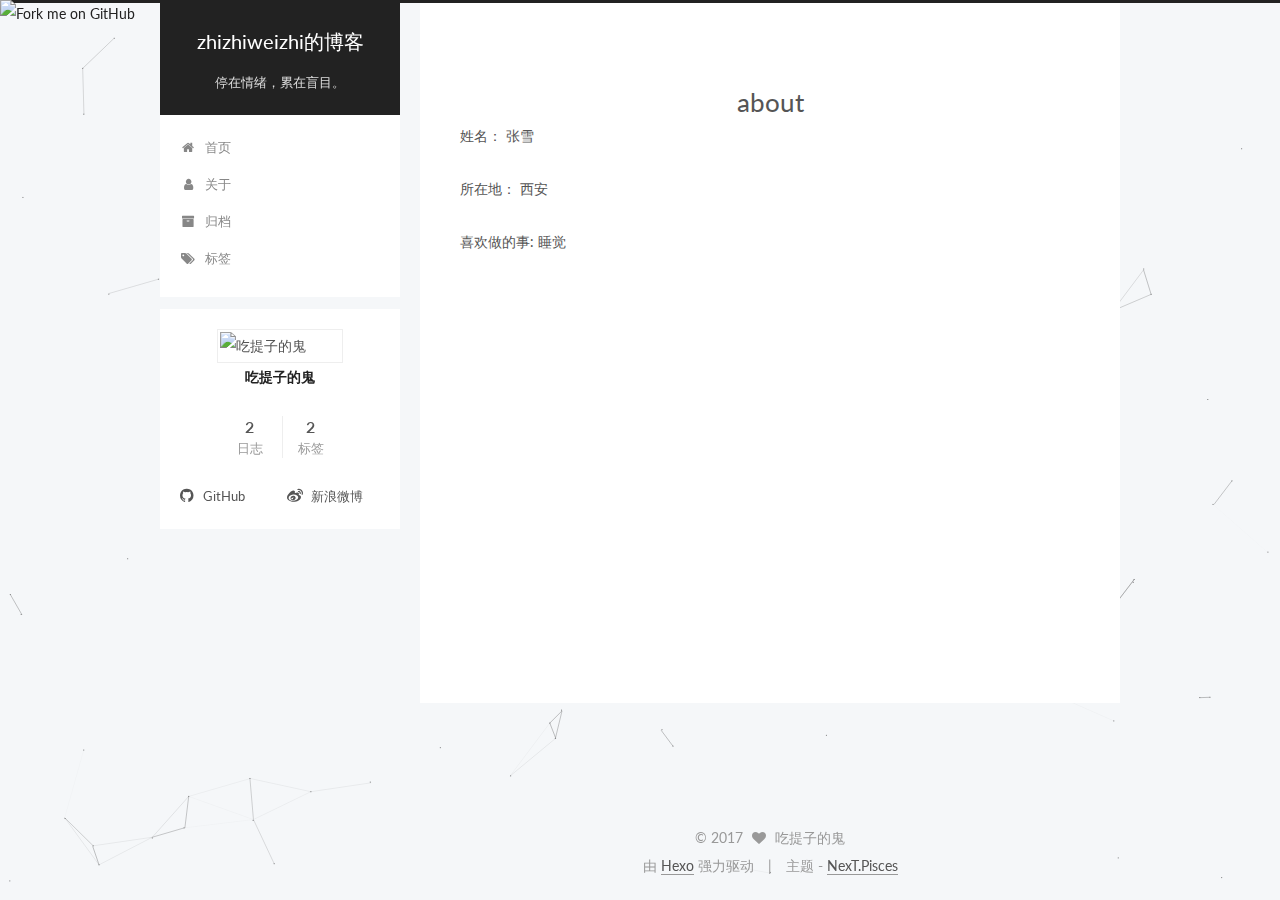
==== commit 5f43204d: "Site updated: 2017-07-16 18:22:16" ====
--- a/about/index.html
+++ b/about/index.html
@@ -164,6 +164,8 @@
   <div class="container sidebar-position-left page-post-detail ">
     <div class="headband"></div>
 
+    <a href="https://github.com/zhizhiweizhi"><img style="position: absolute; top: 0; left: 0; border: 0;" src="https://camo.githubusercontent.com/567c3a48d796e2fc06ea80409cc9dd82bf714434/68747470733a2f2f73332e616d617a6f6e6177732e636f6d2f6769746875622f726962626f6e732f666f726b6d655f6c6566745f6461726b626c75655f3132313632312e706e67" alt="Fork me on GitHub" data-canonical-src="https://s3.amazonaws.com/github/ribbons/forkme_left_darkblue_121621.png"></a>
+
     <header id="header" class="header" itemscope itemtype="http://schema.org/WPHeader">
       <div class="header-inner"><div class="site-brand-wrapper">
   <div class="site-meta ">
@@ -444,6 +446,8 @@
   
 
 
+  
+
 
 
 
@@ -471,6 +475,9 @@
 
   
   <script type="text/javascript" src="/lib/fancybox/source/jquery.fancybox.pack.js?v=2.1.5"></script>
+
+  
+  <script type="text/javascript" src="/lib/canvas-nest/canvas-nest.min.js"></script>
 
 
   
--- a/css/main.css
+++ b/css/main.css
@@ -1678,7 +1678,7 @@
   width: 4px;
   height: 4px;
   border-radius: 50%;
-  background: #ffff18;
+  background: #6ab337;
 }
 .links-of-blogroll {
   font-size: 13px;
